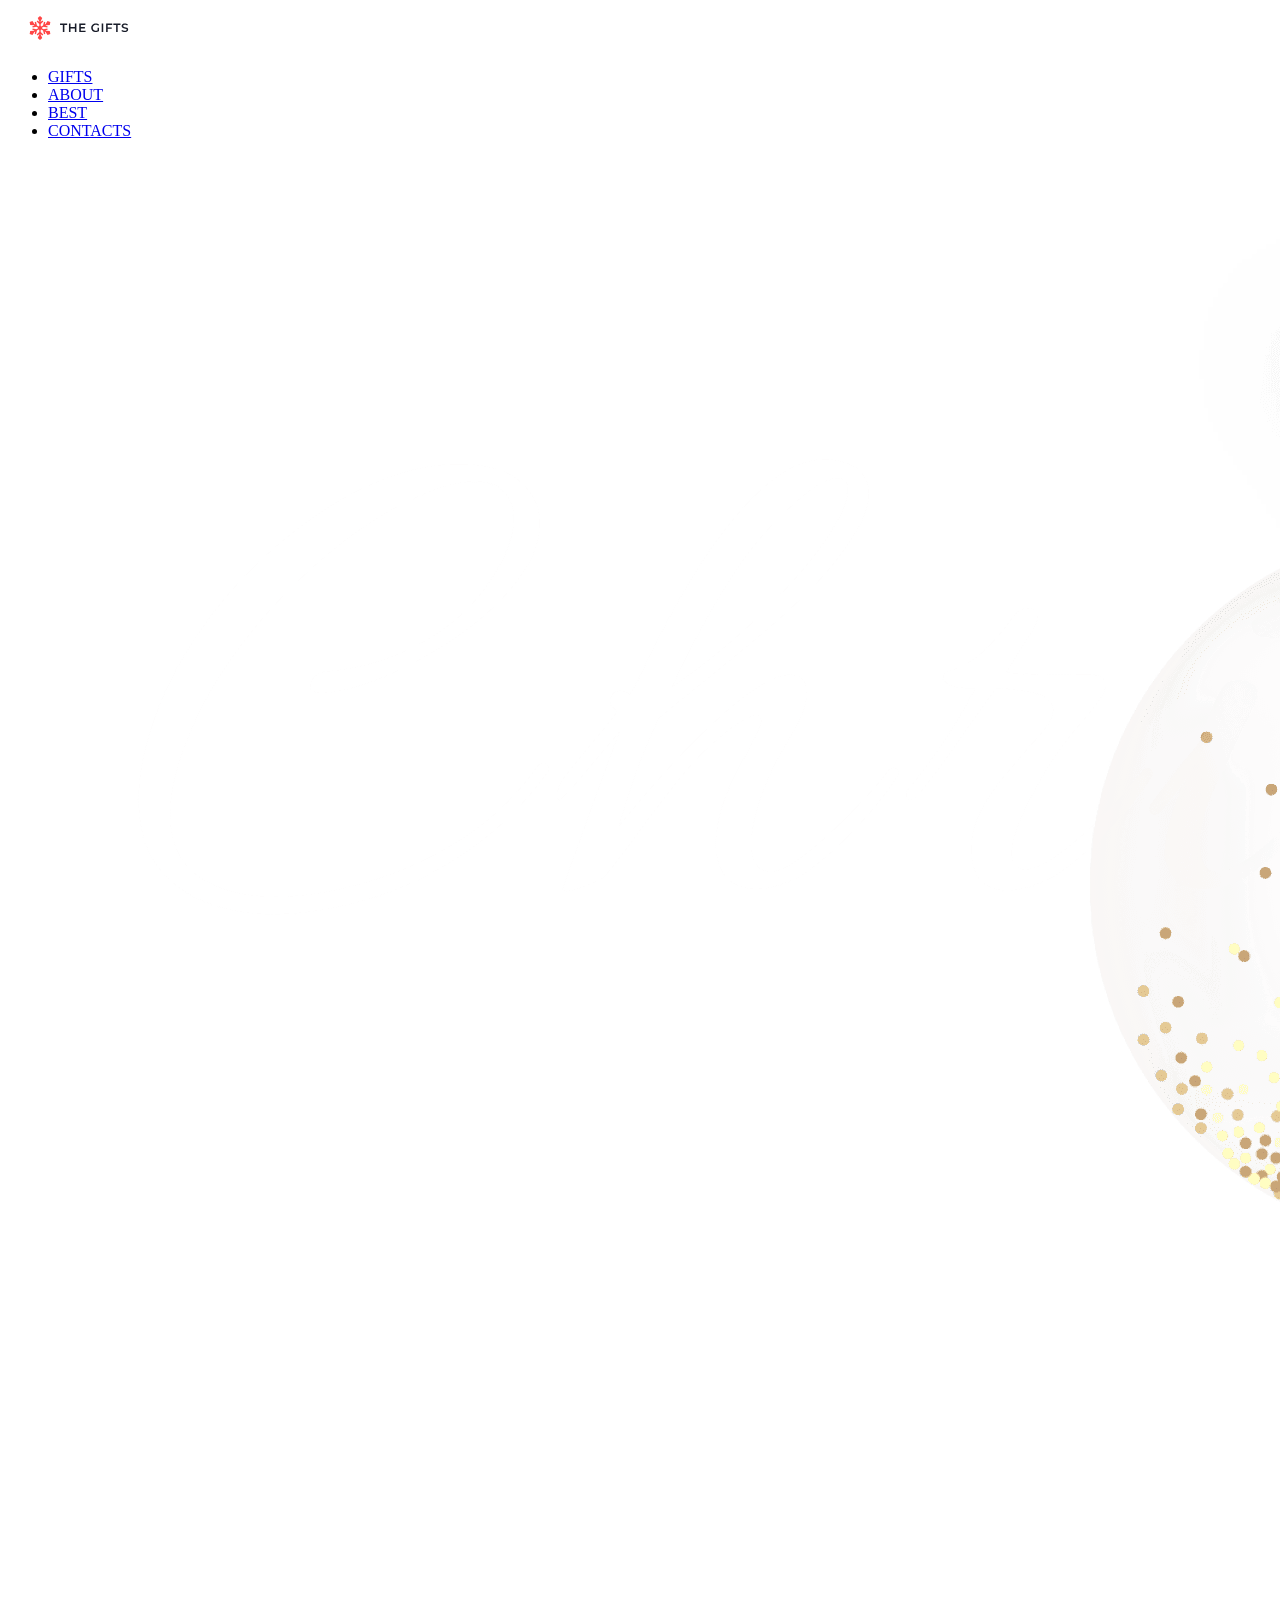
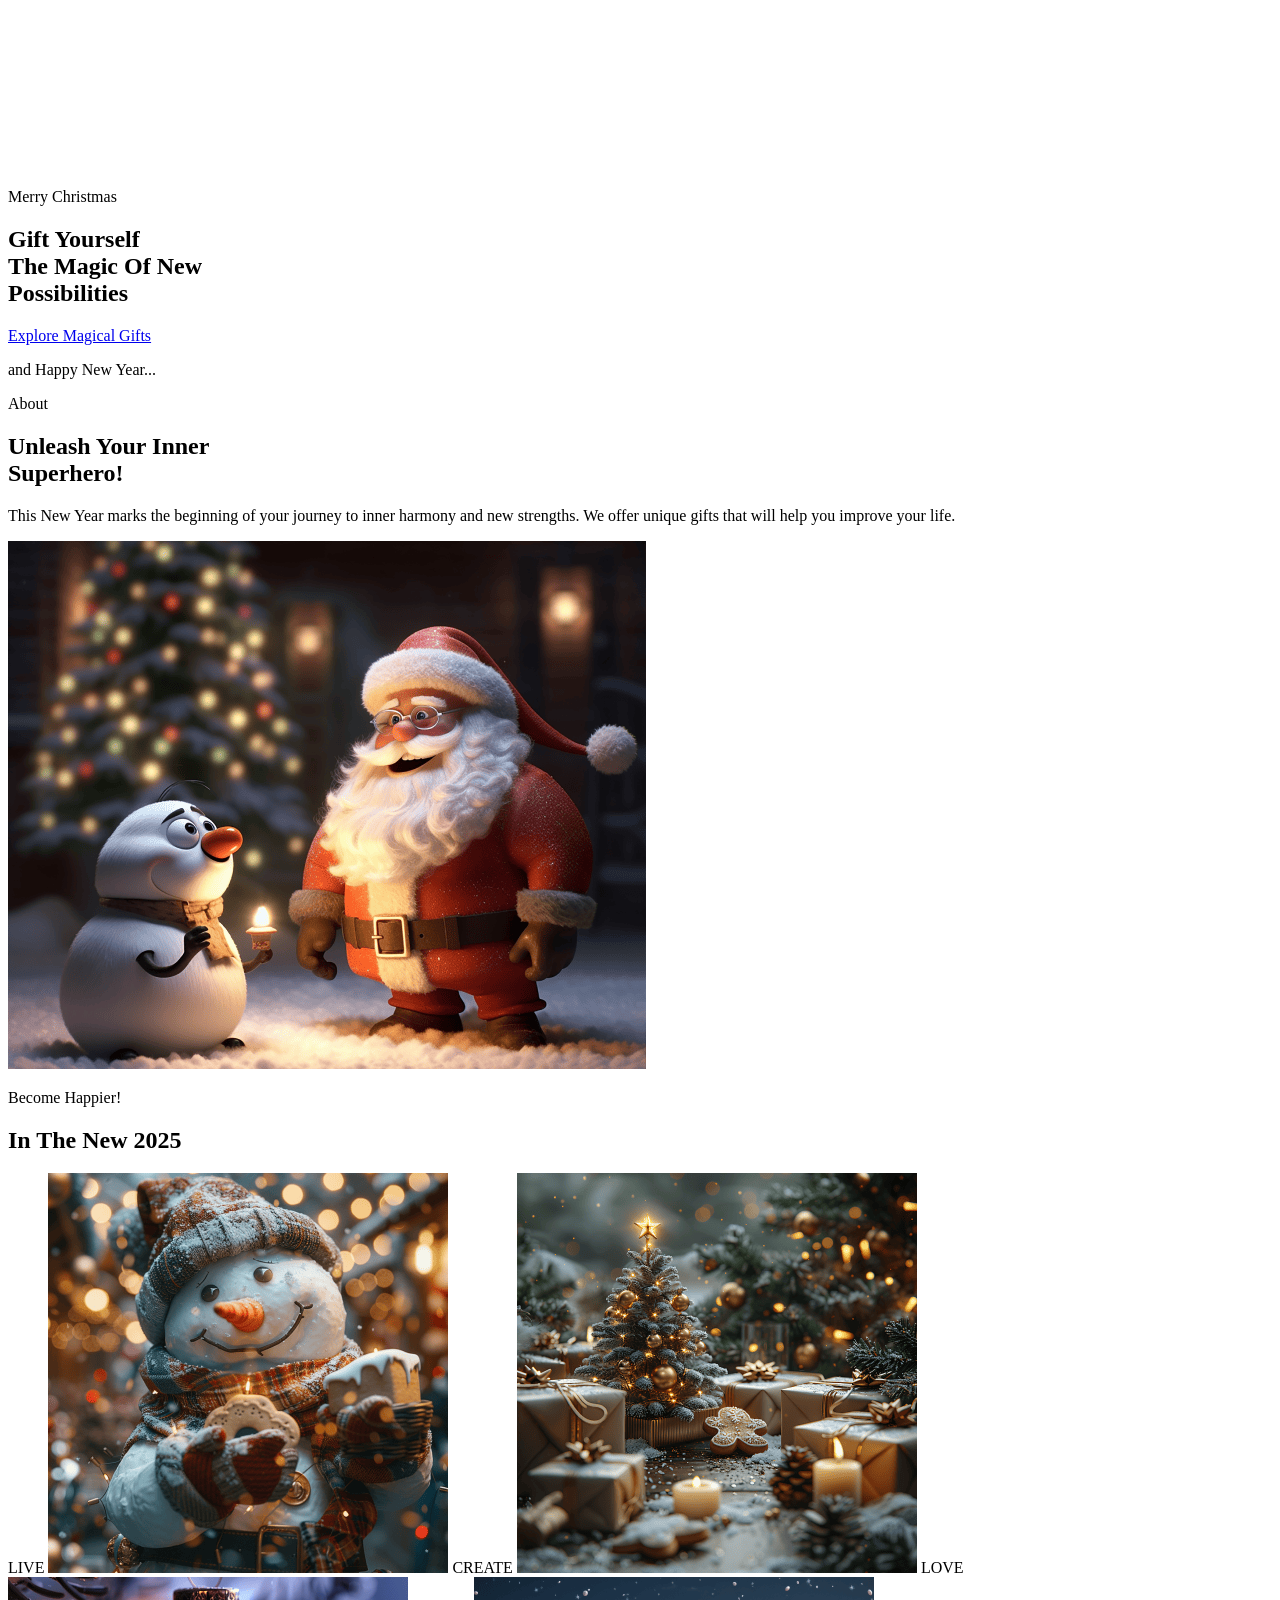
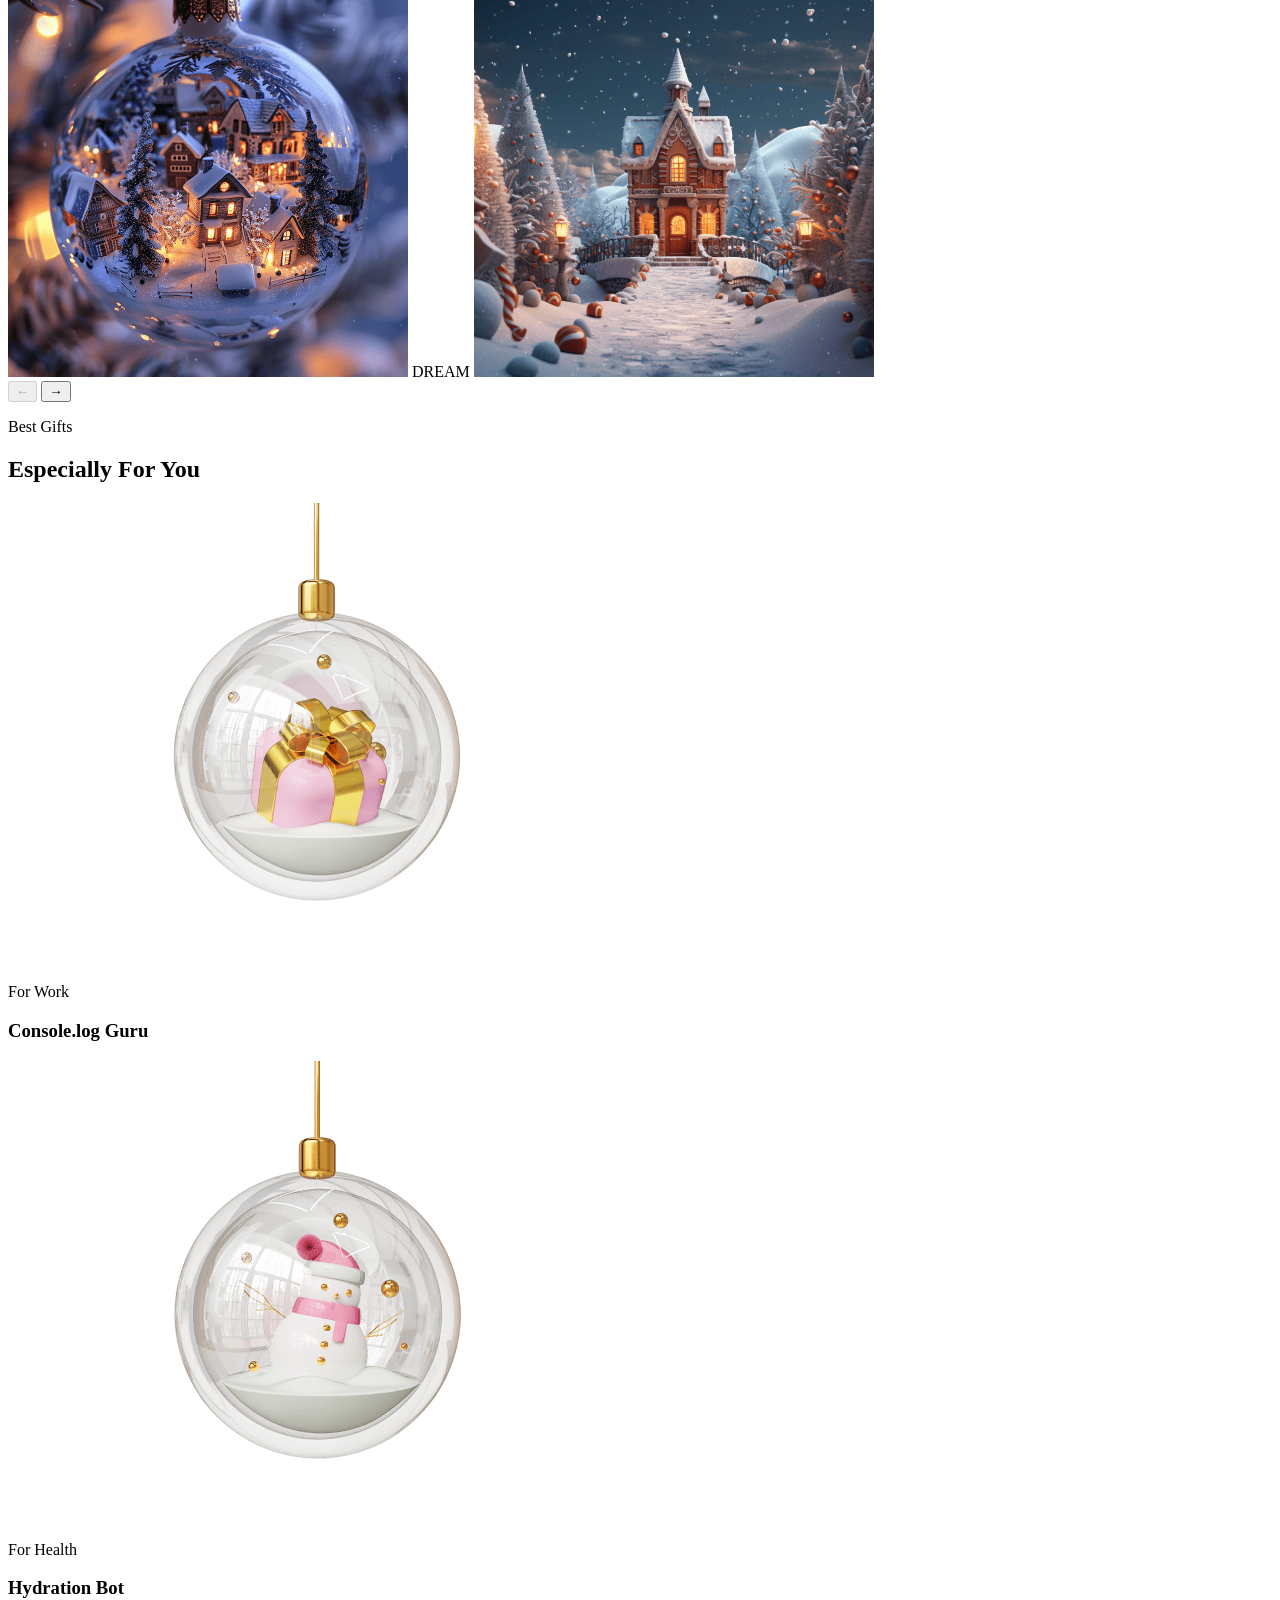
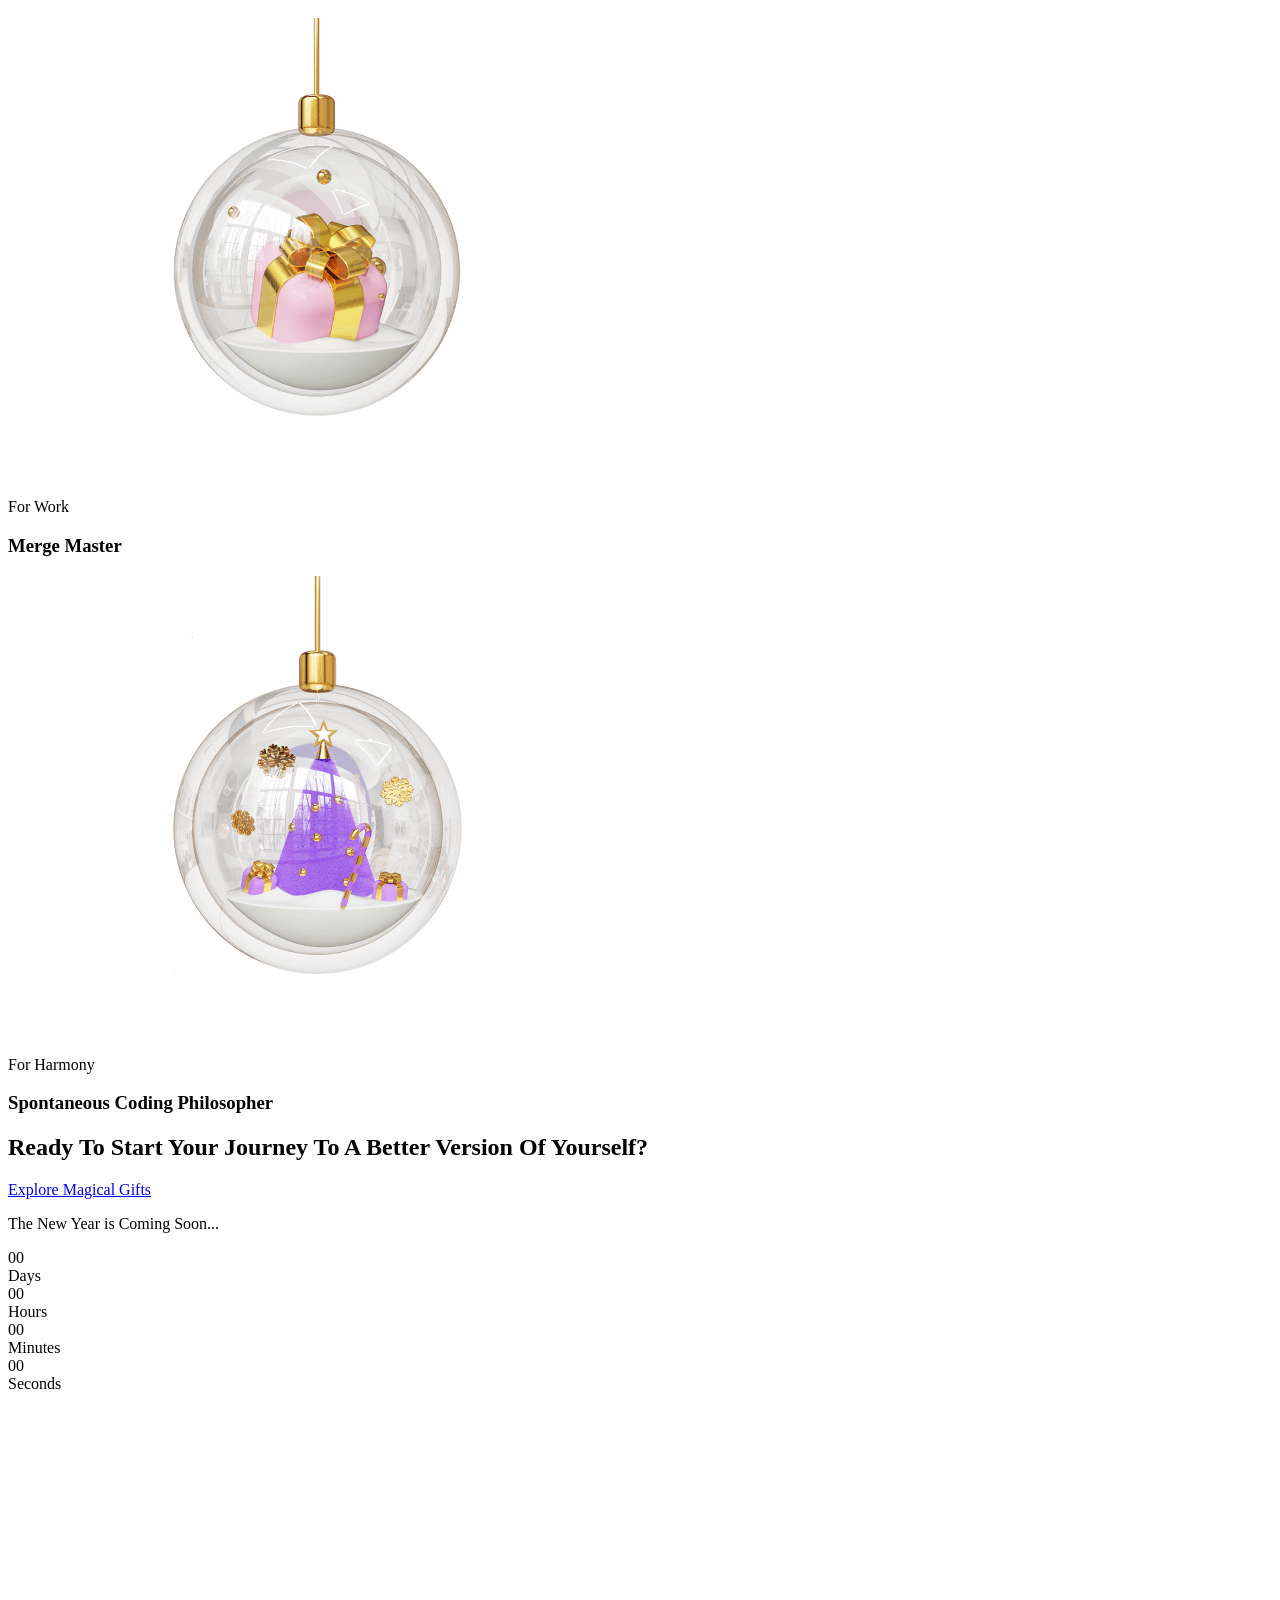
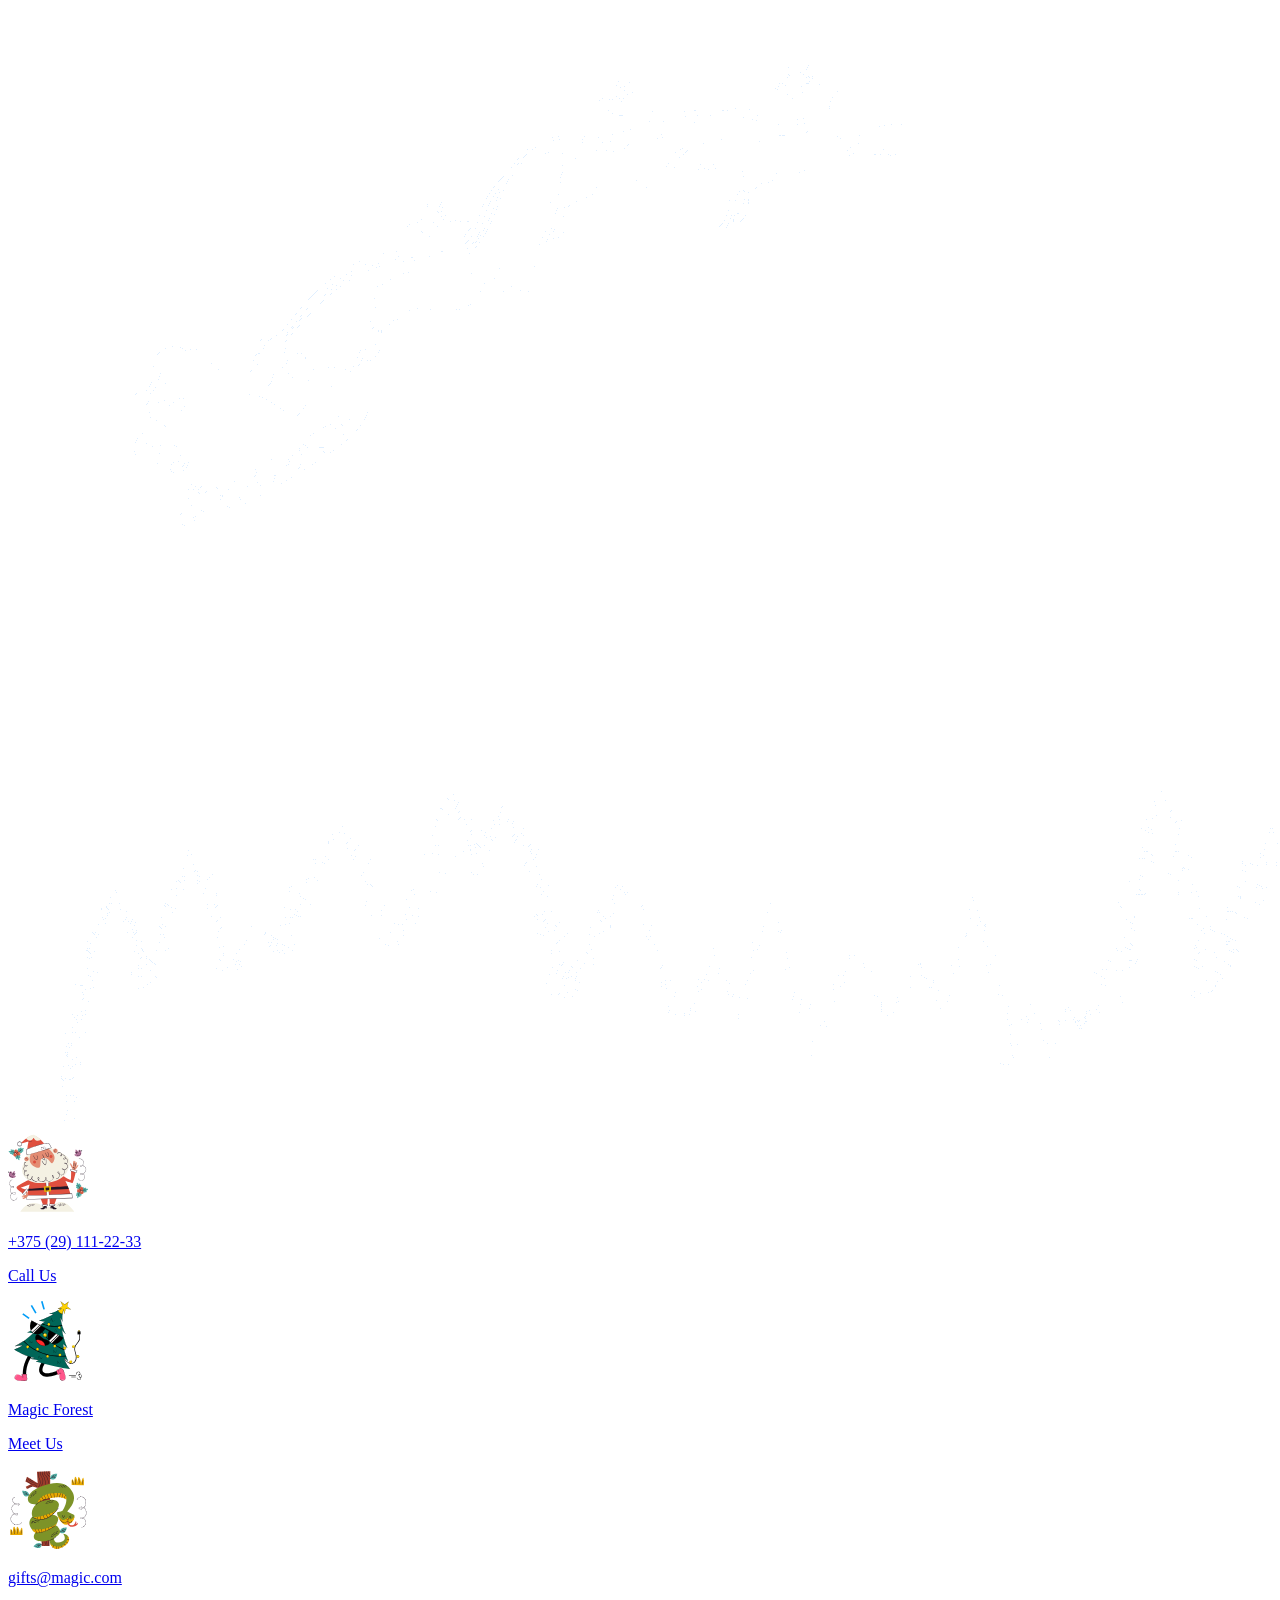
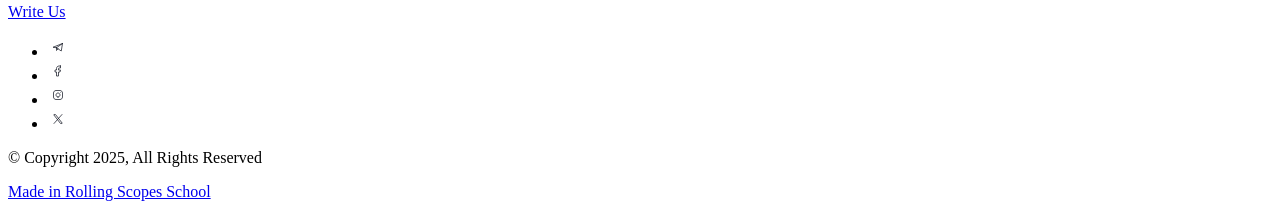
==== christmas-shop/index.html @ 7aafef15 "feat: complete validated HTML structure and assets setup" ====
<!doctype html>
<html lang="en">
  <head>
    <meta charset="UTF-8">
    <meta name="viewport" content="width=device-width, initial-scale=1.0">

    <title>Christmas Shop</title>
    <link rel="icon" href="assets/icons/snowflake.svg" type="image/svg+xml">
    <link rel="preconnect" href="https://fonts.googleapis.com">
    <link rel="preconnect" href="https://fonts.gstatic.com" crossorigin>
    <link href="https://fonts.googleapis.com/css2?family=Allura&family=Montserrat:ital,wght@0,100..900;1,100..900&display=swap" rel="stylesheet">
    <link rel="stylesheet" href="style.css">
  </head>
  <body>
    <div class="page-wrapper">

      <!-- HEADER -->
      <header class="header">
        <div class="header__inner">
          <a href="index.html" class="logo">
            <div class="logo__icon">
              <img src="assets/icons/logo.svg" alt="The Gifts logo">
            </div>
          </a>
          <nav>
            <ul class="nav">
              <li><a href="gifts.html" class="nav__link">GIFTS</a></li>
              <li><a href="#about" class="nav__link">ABOUT</a></li>
              <li><a href="#best" class="nav__link">BEST</a></li>
              <li><a href="#contacts" class="nav__link">CONTACTS</a></li>
            </ul>
          </nav>
        </div>
      </header>

      <!-- MAIN -->
      <main>

        <!-- HERO -->
        <section id="hero" class="hero">
          <img
            class="hero__ball-bg"
            src="assets/images/bg-ball.png"
            alt=""
            aria-hidden="true"
          >
          <img
            class="hero__garland"
            src="assets/images/bg-garland.png"
            alt=""
            aria-hidden="true"
          >

          <div class="hero__content">
            <p class="hero__tag">Merry Christmas</p>
            <h1 class="hero__title">
              Gift Yourself<br>
              The Magic Of New<br>
              Possibilities
            </h1>
            <a href="gifts.html" class="btn">Explore Magical Gifts</a>
            <p class="hero__sub">and Happy New Year...</p>
          </div>
        </section>

        <!-- ABOUT -->
        <section id="about" class="about">
          <div class="about__inner">
            <div class="about__text">
              <p class="about__label">About</p>
              <h2 class="about__title">Unleash Your Inner<br>Superhero!</h2>
              <p class="about__desc">
                This New Year marks the beginning of your journey to inner
                harmony and new strengths. We offer unique gifts that will help
                you improve your life.
              </p>
            </div>
            <div class="about__image">
              <img src="assets/images/santa.png" alt="Santa and snowman">
            </div>
          </div>
        </section>

        <!-- SLIDER -->
        <section id="slider" class="slider">
          <p class="section-label">Become Happier!</p>
          <h2 class="section-title">In The New 2025</h2>

          <div class="slider__viewport">
            <div class="slider__track" id="sliderTrack">
              <span class="slider__word">LIVE</span>
              <img
                class="slider__img"
                src="assets/images/snowman.png"
                alt="Snowman"
              >
              <span class="slider__word">CREATE</span>
              <img
                class="slider__img"
                src="assets/images/christmas-trees.png"
                alt="Christmas trees"
              >
              <span class="slider__word">LOVE</span>
              <img
                class="slider__img"
                src="assets/images/christmas-tree-ball.png"
                alt="Christmas ball"
              >
              <span class="slider__word">DREAM</span>
              <img
                class="slider__img"
                src="assets/images/fairytale-house.png"
                alt="Fairytale house"
              >
            </div>
          </div>

          <div class="slider__nav">
            <button
              class="slider__btn"
              id="sliderPrev"
              aria-label="Previous"
              disabled
            >
              &#8592;
            </button>
            <button class="slider__btn" id="sliderNext" aria-label="Next">
              &#8594;
            </button>
          </div>
        </section>

        <!-- BEST GIFTS -->
        <section id="best" class="best-gifts">
          <p class="best-gifts__label">Best Gifts</p>
          <h2 class="best-gifts__title">Especially For You</h2>

          <div class="gifts-grid">
            <article class="gift-card">
              <img
                class="gift-card__img"
                src="assets/images/gift-for-work.png"
                alt="Console.log Guru"
              >
              <div class="gift-card__body">
                <p class="gift-card__tag gift-card__tag--work">For Work</p>
                <h3 class="gift-card__name">Console.log Guru</h3>
              </div>
            </article>

            <article class="gift-card">
              <img
                class="gift-card__img"
                src="assets/images/gift-for-health.png"
                alt="Hydration Bot"
              >
              <div class="gift-card__body">
                <p class="gift-card__tag gift-card__tag--health">For Health</p>
                <h3 class="gift-card__name">Hydration Bot</h3>
              </div>
            </article>

            <article class="gift-card">
              <img
                class="gift-card__img"
                src="assets/images/gift-for-work.png"
                alt="Merge Master"
              >
              <div class="gift-card__body">
                <p class="gift-card__tag gift-card__tag--work">For Work</p>
                <h3 class="gift-card__name">Merge Master</h3>
              </div>
            </article>

            <article class="gift-card">
              <img
                class="gift-card__img"
                src="assets/images/gift-for-harmony.png"
                alt="Spontaneous Coding Philosopher"
              >
              <div class="gift-card__body">
                <p class="gift-card__tag gift-card__tag--harmony">For Harmony</p>
                <h3 class="gift-card__name">Spontaneous Coding Philosopher</h3>
              </div>
            </article>
          </div>
        </section>

        <!-- CTA -->
        <section id="cta" class="cta">
          <div class="cta__inner">
            <h2 class="cta__title">
              Ready To Start Your Journey To A Better Version Of Yourself?
            </h2>
            <a href="gifts.html" class="btn">Explore Magical Gifts</a>
            <p class="cta__tag">The New Year is Coming Soon...</p>
            <div class="countdown">
              <div class="countdown__block">
                <div class="countdown__num" id="cd-days">00</div>
                <div class="countdown__label">Days</div>
              </div>
              <div class="countdown__block">
                <div class="countdown__num" id="cd-hours">00</div>
                <div class="countdown__label">Hours</div>
              </div>
              <div class="countdown__block">
                <div class="countdown__num" id="cd-mins">00</div>
                <div class="countdown__label">Minutes</div>
              </div>
              <div class="countdown__block">
                <div class="countdown__num" id="cd-secs">00</div>
                <div class="countdown__label">Seconds</div>
              </div>
            </div>
          </div>

          <div class="cta__scene">
            <img
              class="cta__forest-bg"
              src="assets/images/bg-forest.png"
              alt=""
              aria-hidden="true"
            >
          </div>
        </section>

      </main>

      <!-- FOOTER -->
      <footer id="contacts" class="footer">
        <div class="footer__cards">
          <a href="tel:+375291112233" class="footer__card">
            <div class="footer__card-icon">
              <img src="assets/icons/santa-claus.svg" alt="Call us">
            </div>
            <p class="footer__card-main">+375 (29) 111-22-33</p>
            <p class="footer__card-sub">Call Us</p>
          </a>

          <a
            href="https://maps.google.com/?q=Bialowieza+Forest,+Poland"
            target="_blank"
            rel="noopener noreferrer"
            class="footer__card"
          >
            <div class="footer__card-icon">
              <img src="assets/icons/christmas-tree.svg" alt="Magic Forest">
            </div>
            <p class="footer__card-main">Magic Forest</p>
            <p class="footer__card-sub">Meet Us</p>
          </a>

          <a href="mailto:gifts@magic.com" class="footer__card">
            <div class="footer__card-icon">
              <img src="assets/icons/snake.svg" alt="Write us">
            </div>
            <p class="footer__card-main">gifts@magic.com</p>
            <p class="footer__card-sub">Write Us</p>
          </a>
        </div>

        <div class="footer__bottom">
          <ul class="footer__socials">
            <li>
              <a
                href="#"
                class="footer__social-link"
                target="_blank"
                rel="noopener noreferrer"
                aria-label="Telegram"
              >
                <img src="assets/icons/social-telegr.svg" alt="" width="20" height="20">
              </a>
            </li>
            <li>
              <a
                href="#"
                class="footer__social-link"
                target="_blank"
                rel="noopener noreferrer"
                aria-label="Facebook"
              >
                <img src="assets/icons/social-faceb.svg" alt="" width="20" height="20">
              </a>
            </li>
            <li>
              <a
                href="#"
                class="footer__social-link"
                target="_blank"
                rel="noopener noreferrer"
                aria-label="Instagram"
              >
                <img src="assets/icons/social-instag.svg" alt="" width="20" height="20">
              </a>
            </li>
            <li>
              <a
                href="#"
                class="footer__social-link"
                target="_blank"
                rel="noopener noreferrer"
                aria-label="X"
              >
                <img src="assets/icons/social-x.svg" alt="" width="20" height="20">
              </a>
            </li>
          </ul>
          <p class="footer__copy">© Copyright 2025, All Rights Reserved</p>
          <p class="footer__made">
            <a
              href="https://rs.school/"
              target="_blank"
              rel="noopener noreferrer"
            >
              Made in Rolling Scopes School
            </a>
          </p>
        </div>
      </footer>

    </div>
    <!-- /.page-wrapper -->

    <script src="script.js"></script>
  </body>
</html>
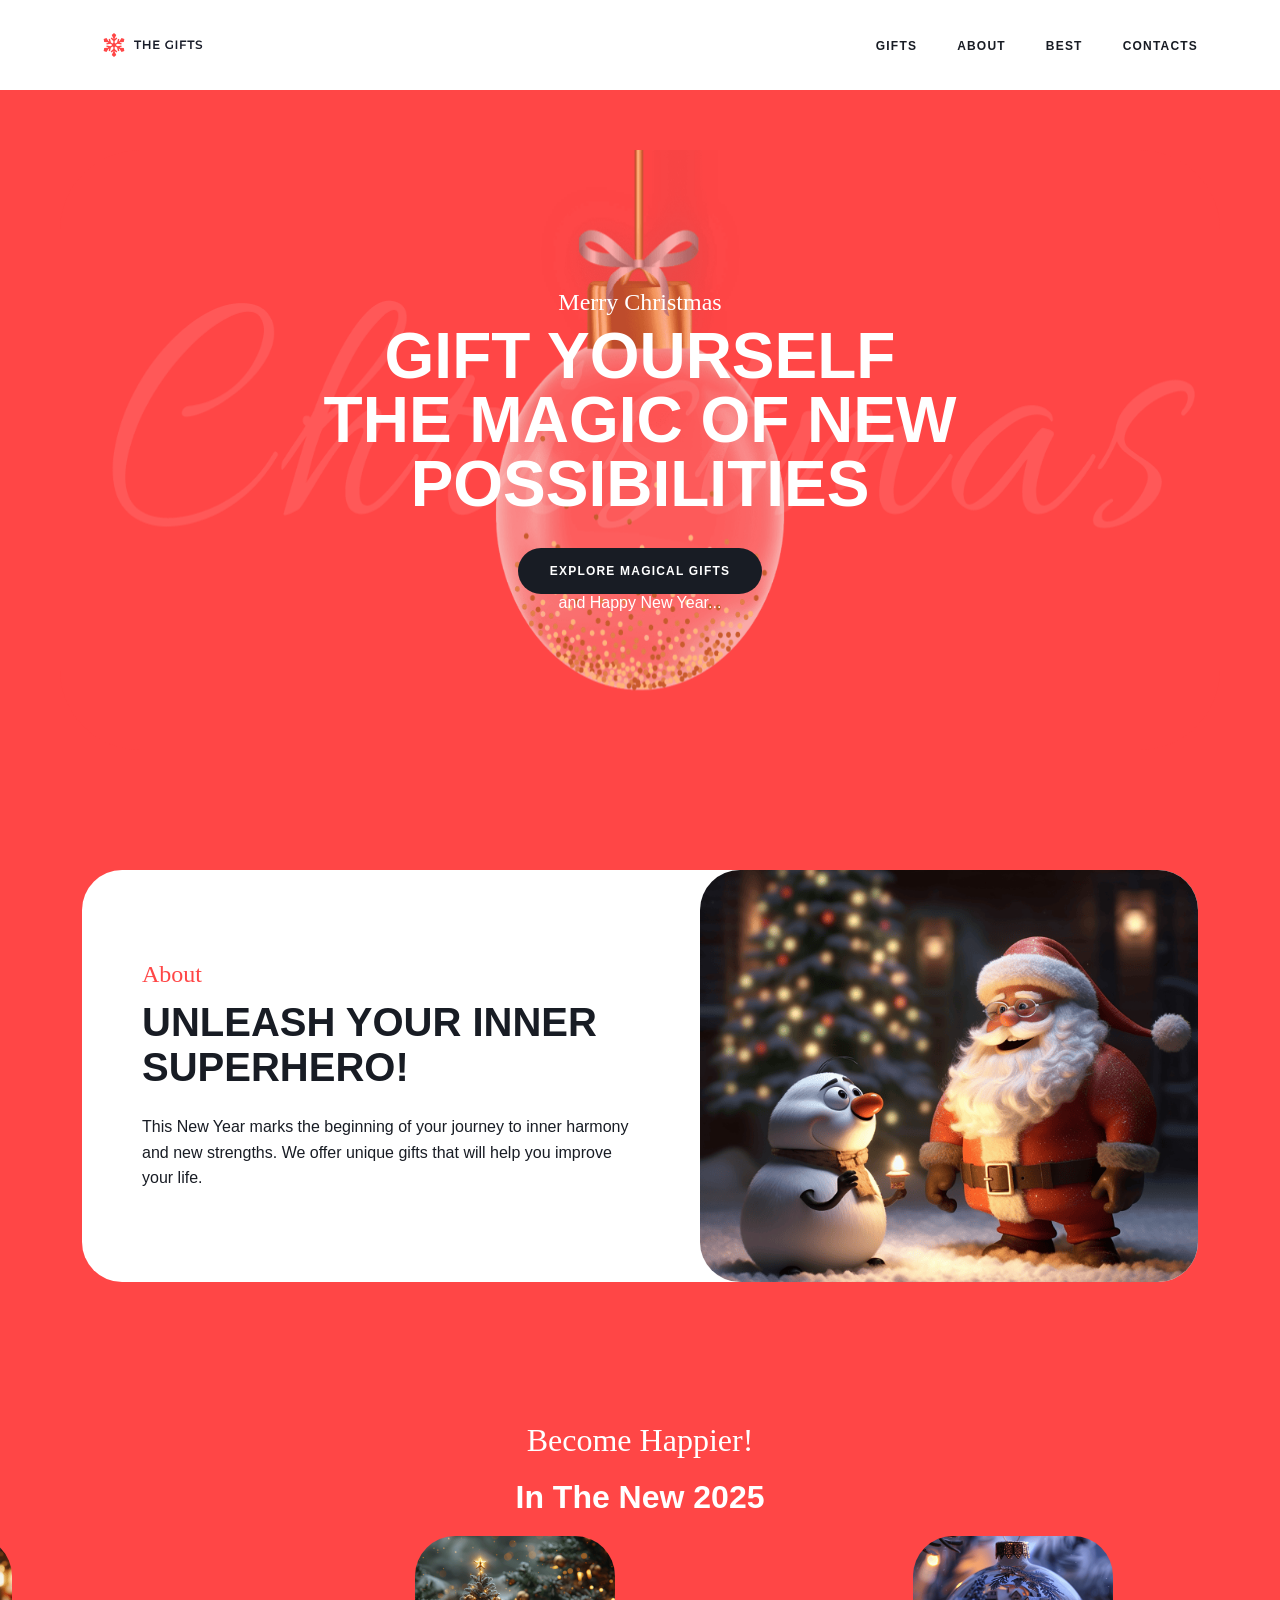
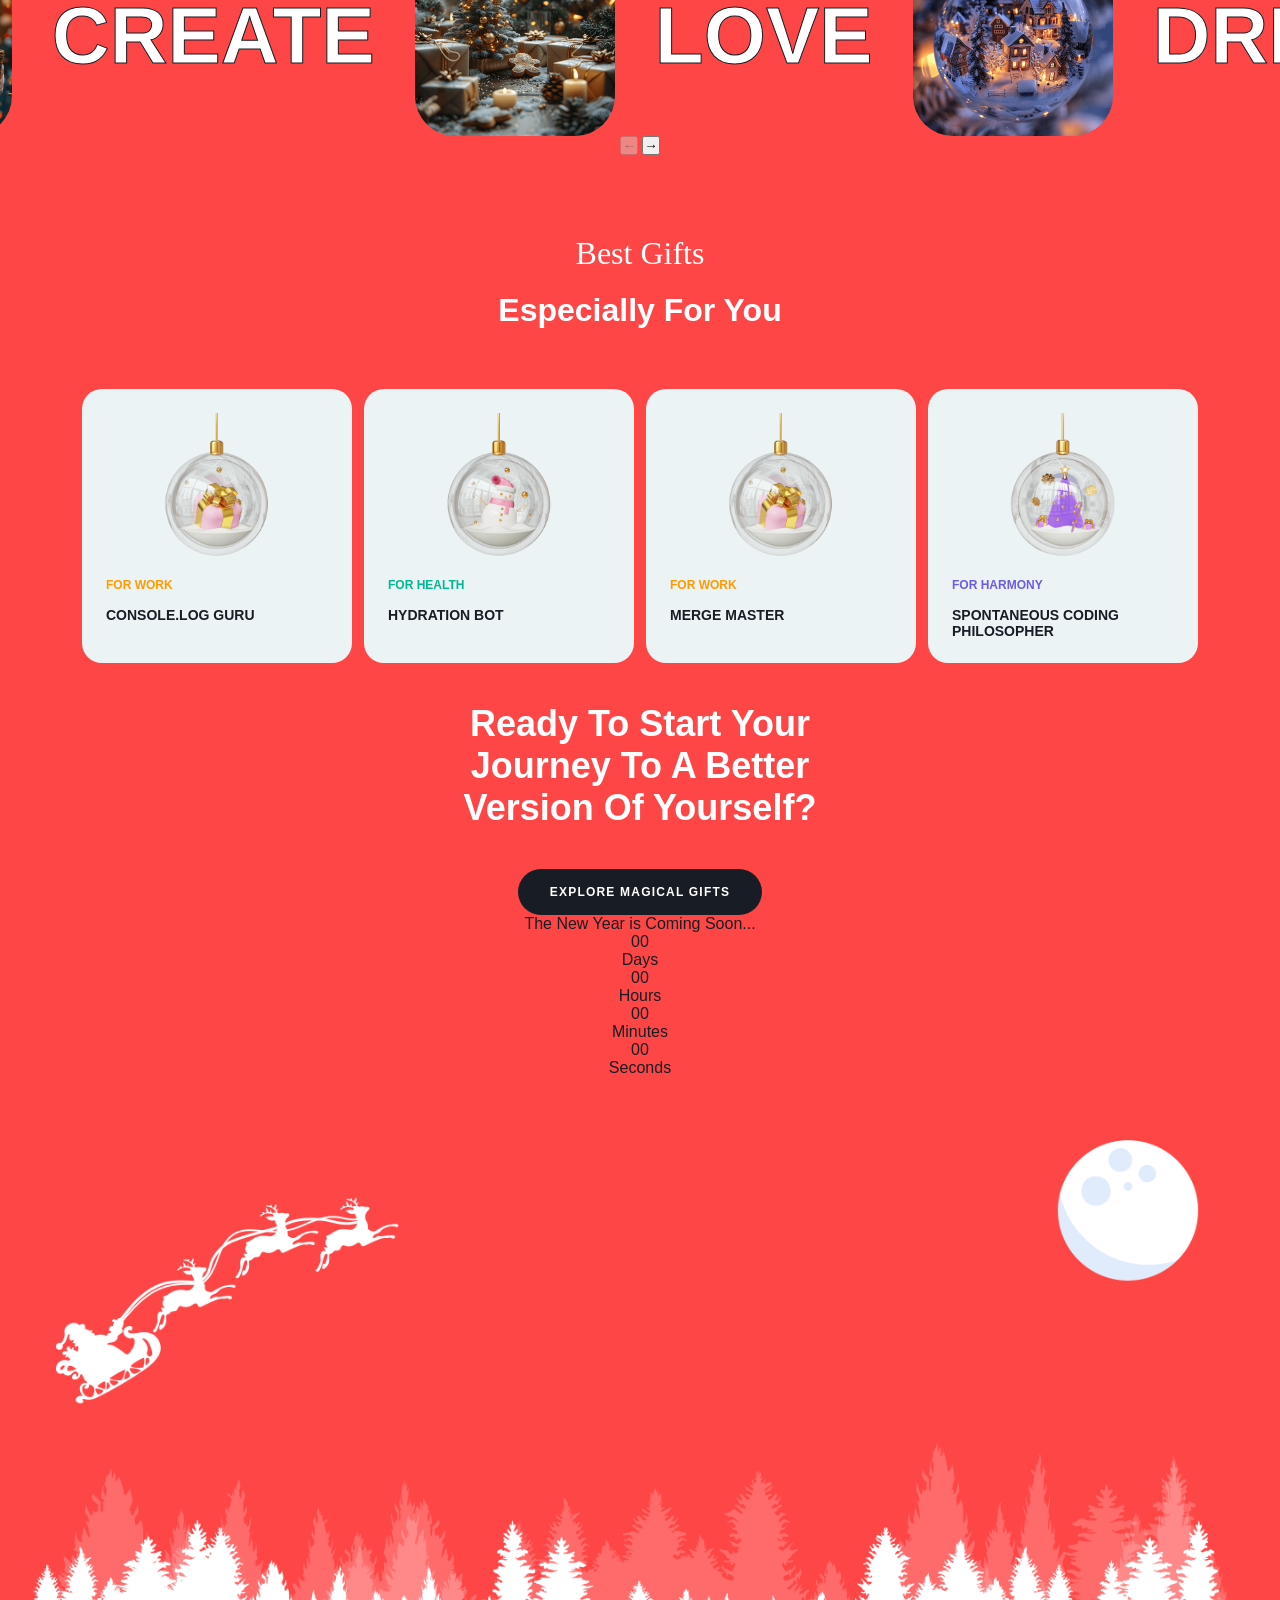
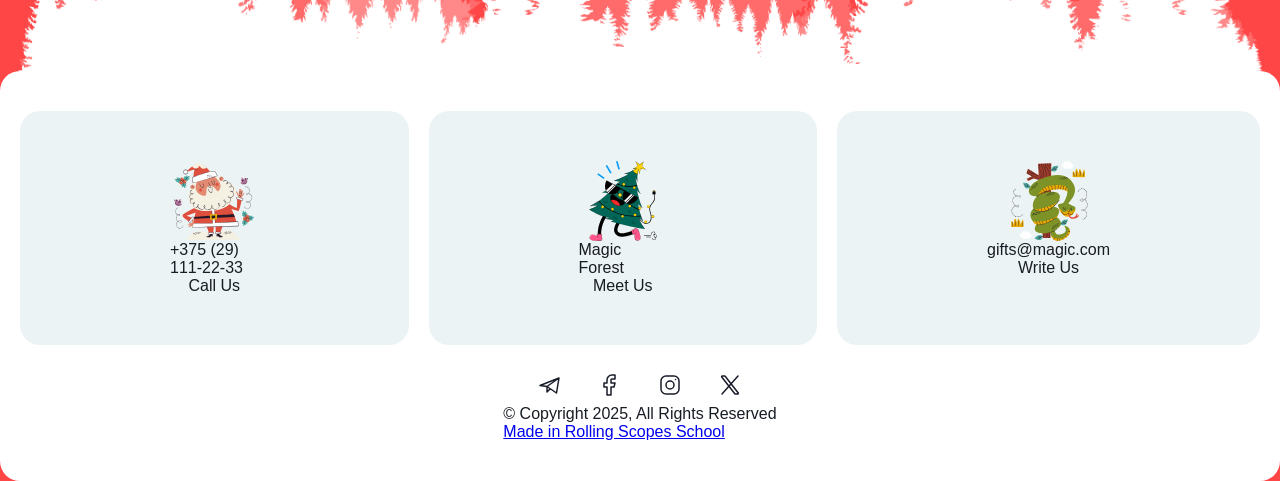
==== commit cc84d5f2: "style: final layout and responsive adjustments" ====
--- a/christmas-shop/index.html
+++ b/christmas-shop/index.html
@@ -11,7 +11,7 @@
     <link href="https://fonts.googleapis.com/css2?family=Allura&family=Montserrat:ital,wght@0,100..900;1,100..900&display=swap" rel="stylesheet">
     <link rel="stylesheet" href="style.css">
   </head>
-  <body>
+  <body class="index-page">
     <div class="page-wrapper">
 
       <!-- HEADER -->
@@ -190,7 +190,9 @@
         <section id="cta" class="cta">
           <div class="cta__inner">
             <h2 class="cta__title">
-              Ready To Start Your Journey To A Better Version Of Yourself?
+              Ready To Start Your <br>
+              Journey To A Better <br>
+              Version Of Yourself?
             </h2>
             <a href="gifts.html" class="btn">Explore Magical Gifts</a>
             <p class="cta__tag">The New Year is Coming Soon...</p>
@@ -322,6 +324,4 @@
     </div>
     <!-- /.page-wrapper -->
 
-    <script src="script.js"></script>
-  </body>
 </html>
--- a/christmas-shop/style.css
+++ b/christmas-shop/style.css
@@ -0,0 +1,403 @@
+:root {
+    --color-red: #FF4646; 
+    --color-dark: #181C24; 
+    --color-white: #FFFFFF;
+    --color-bg-light: #ECF3F4;
+    --font-display: 'Allura', cursive;
+    --font-body: 'Montserrat', sans-serif;
+    --content-width: 1440px;
+}
+
+* {
+    margin: 0;
+    padding: 0;
+    box-sizing: border-box;
+}
+
+body {
+    font-family: var(--font-body);
+    background-color: var(--color-white);
+    color: var(--color-dark);
+    display: flex;
+    justify-content: center;
+    min-height: 100vh;
+}
+
+.page-wrapper {
+    width: var(--content-width);
+    max-width: 100%;
+    background-color: var(--color-red);
+    overflow: hidden;
+    display: flex;
+    flex-direction: column;
+}
+
+img {
+    max-width: 100%;
+    display: block;
+}
+
+.header {
+    height: 90px;
+    padding: 0 82px;
+    display: flex;
+    align-items: center;
+    background-color: var(--color-white);
+}
+
+.header__inner {
+    width: 100%;
+    display: flex;
+    justify-content: space-between;
+    align-items: center;
+}
+
+.nav {
+    display: flex;
+    list-style: none;
+    gap: 40px;
+    margin-left: auto;
+}
+
+.nav__link {
+    text-decoration: none;
+    color: var(--color-dark);
+    font-weight: 600;
+    font-size: 12px;
+    letter-spacing: 0.1em;
+    text-transform: uppercase;
+    transition: 0.3s;
+}
+
+.nav__link:hover {
+    color: var(--color-dark);
+}
+
+.nav__link--active {
+    cursor: default;
+}
+
+body.index-page .hero img.hero__garland {
+    display: none;
+}
+
+.hero {
+    position: relative;
+    height: 600px;
+    border-radius: 80px;
+    margin: 60px;
+    display: flex;
+    align-items: center;
+    justify-content: center;
+    overflow: hidden;
+    background-color: var(--color-red);
+}
+
+.hero__ball-bg, .hero__garland {
+    position: absolute;
+    z-index: 1;
+}
+
+.hero__ball-bg {
+    top: 50%;
+    left: 50%;
+    transform: translate(-50%, -50%);
+    height: 100%;
+}
+
+.hero__garland {
+    top: 0;
+    left: 0;
+    width: 100%;
+}
+
+.hero__content {
+    position: relative;
+    z-index: 2;
+    text-align: center;
+    color: var(--color-white);
+}
+
+.hero__tag {
+    font-family: var(--font-display);
+    font-size: 24px;
+    margin-bottom: 8px;
+}
+
+.hero__title {
+    font-size: 64px;
+    font-weight: 600;
+    line-height: 1.0;
+    text-transform: uppercase;
+    margin-bottom: 32px;
+}
+
+.about {
+    padding: 60px 82px;
+}
+
+.about__inner {
+    display: flex;
+    align-items: center;
+    gap: 60px;
+    background-color: var(--color-white);
+    border-radius: 40px;
+    
+}
+
+.about__text {
+    flex: 1;
+    padding-left: 60px;
+    color: var(--color-dark);
+}
+
+.about__label {
+    font-family: var(--font-display);
+    color: var(--color-red);
+    font-size: 24px;
+    margin-bottom: 12px;
+}
+
+.about__title {
+    font-size: 40px;
+    font-weight: 600;
+    text-transform: uppercase;
+    margin-bottom: 24px;
+}
+
+.about__desc {
+    font-size: 16px;
+    line-height: 1.6;
+    color: var(--color-dark);
+}
+
+.about__image {
+    flex: 1;
+}
+
+.about__image img {
+    border-radius: 40px;
+    width: 100%;
+}
+
+.slider {
+    padding: 60px 82px;
+    text-align: center;
+}
+
+.slider__track {
+    display: flex;
+    align-items: center;
+    justify-content: center;
+    gap: 40px;
+}
+
+.slider__word {
+    font-size: 80px;
+    font-weight: 800;
+    color: var(--color-white);
+    -webkit-text-stroke: 1px var(--color-dark);
+    text-transform: uppercase;
+}
+
+.slider__img {
+    width: 200px;
+    height: 200px;
+    border-radius: 40px;
+    object-fit: cover;
+}
+
+.section-label {
+    color: var(--color-white);
+    text-align: center;
+    font-size: 32px; 
+    margin: 20px 0;
+    font-family: var(--font-display);
+}
+
+.section-title {
+    color: var(--color-white);
+    text-align: center;
+    font-size: 32px; 
+    margin: 20px 0;
+    
+}
+
+.best-gifts__label {
+    color: var(--color-white);
+    text-align: center;
+    font-size: 32px; 
+    margin: 20px 0;
+    font-family: var(--font-display);
+}
+
+.best-gifts__title {
+    color: var(--color-white);
+    text-align: center;
+    font-size: 32px; 
+    margin: 20px 0;
+}
+
+.gifts-grid {
+    display: grid;
+    grid-template-columns: repeat(4, 1fr);
+    gap: 12px;
+    padding: 40px 82px;
+}
+
+.gift-card {
+    background-color: var(--color-bg-light);
+    border-radius: 20px;
+    padding: 24px;
+    transition: transform 0.3s, box-shadow 0.3s;
+    cursor: pointer;
+}
+
+.gift-card:hover {
+    transform: translateY(-10px);
+    box-shadow: 0 15px 30px rgba(0,0,0,0.1);
+}
+
+.gift-card__name {
+    margin-top: 15px;
+    font-weight: 700;
+    text-transform: uppercase;
+    font-size: 14px;
+}
+
+.gift-card__tag {
+    font-size: 12px;
+    font-weight: 600;
+    text-transform: uppercase;
+    margin-bottom: 8px;
+}
+
+.gift-card__tag--work { color: #FF9B00; }
+.gift-card__tag--health { color: #00B894; }
+.gift-card__tag--harmony { color: #6C5CE7; }
+
+.btn {
+    display: inline-block;
+    padding: 16px 32px;
+    background-color: var(--color-dark);
+    color: var(--color-white);
+    border-radius: 100px;
+    text-decoration: none;
+    font-weight: 700;
+    font-size: 12px;
+    text-transform: uppercase;
+    letter-spacing: 0.1em;
+    transition: 0.3s;
+}
+
+.btn:hover {
+    background-color: var(--color-white);
+    color: var(--color-dark);
+    transform: scale(1.05);
+}
+
+.gifts-section__header {
+    text-align: center; 
+    color: var(--color-white);
+}
+
+.gifts-section__title {
+    color: var(--color-white);
+    font-size: 48px;
+    line-height: 1.2;
+    margin-bottom: 24px;
+}
+
+.gifts-tabs {
+    display: flex;
+    justify-content: center;
+    gap: 12px;
+    margin-top: 20px;
+}
+
+.gifts-tabs__btn {
+    background-color: var(--color-white);
+    color: var(--color-red);
+    border: none;
+    padding: 8px 16px;
+    border-radius: 20px;
+    cursor: pointer;
+    font-weight: 600;
+    text-transform: uppercase;
+    transition: 0.3s;
+}
+
+.gifts-tabs__btn--active {
+    background-color: var(--color-red);
+    color: var(--color-white);
+}
+
+.gifts-tabs__btn:hover {
+    opacity: 0.8;
+}
+
+.cta {
+    text-align: center;
+    }
+
+.cta__title {
+    color: var(--color-white);
+    font-size: 36px;
+    font-weight: 700;
+    margin-bottom: 40px;
+}
+
+.cta .btn {
+    display: inline-block;
+}
+
+.footer {
+    background-color: var(--color-white);
+    padding: 40px 20px;
+    display: flex;
+    flex-direction: column;
+    align-items: center;
+    gap: 20px;
+    border-radius: 20px;
+}
+
+.footer__cards {
+    display: flex;
+    gap: 20px;
+    flex-wrap: wrap;
+    justify-content: center;
+}
+
+.footer__card {
+    text-decoration: none;
+    color: var(--color-dark);
+    background-color: var(--color-bg-light);
+    padding: 50px 150px;
+    border-radius: 20px;
+    flex: 1 1 150px;
+    display: flex;
+    flex-direction: column;
+    align-items: center;
+    transition: transform 0.3s;
+}
+
+.footer__card:hover {
+    transform: translateY(-5px);
+}
+
+.footer__socials {
+    display: flex;
+    gap: 20px;
+    list-style: none;
+    justify-content: center;
+}
+
+.footer__social-link img {
+    display: block;
+    width: 40px;
+    height: 40px;
+}
+
+.footer__copy {
+    color: var(--color-dark);
+}
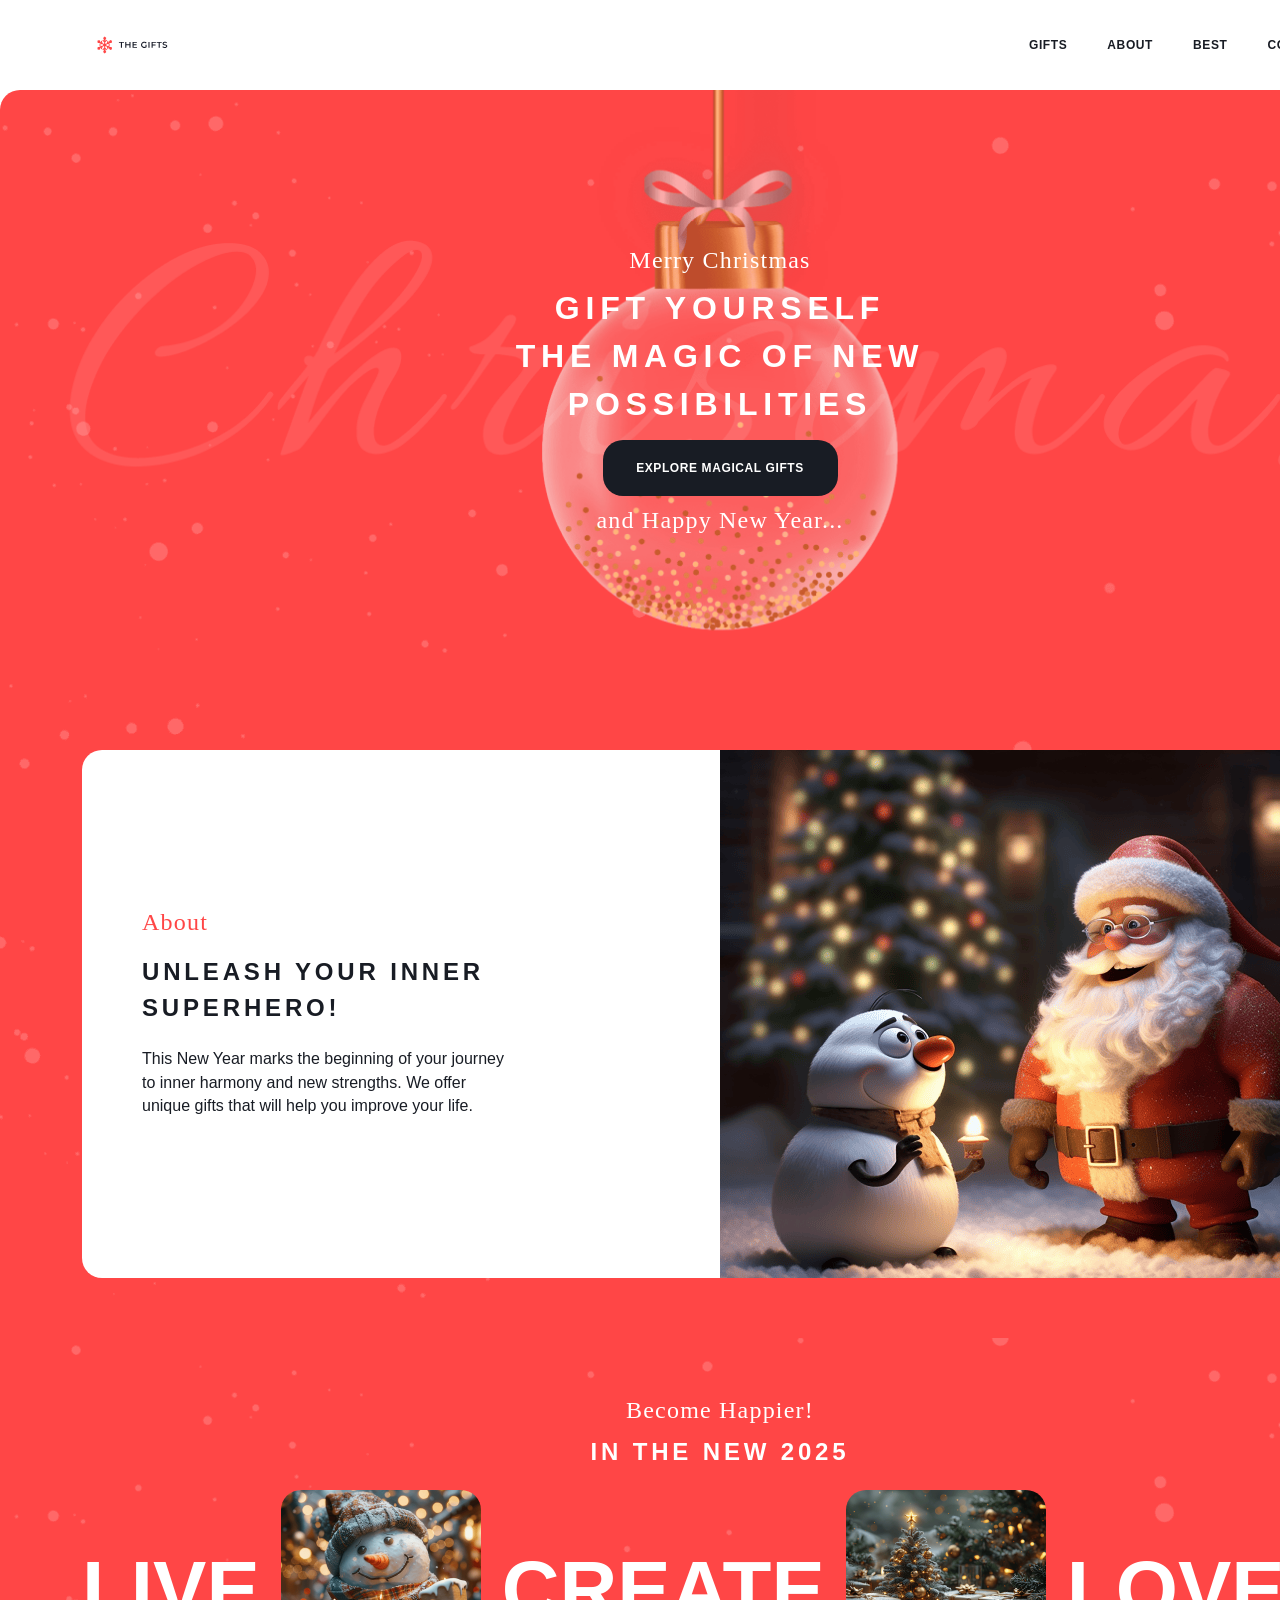
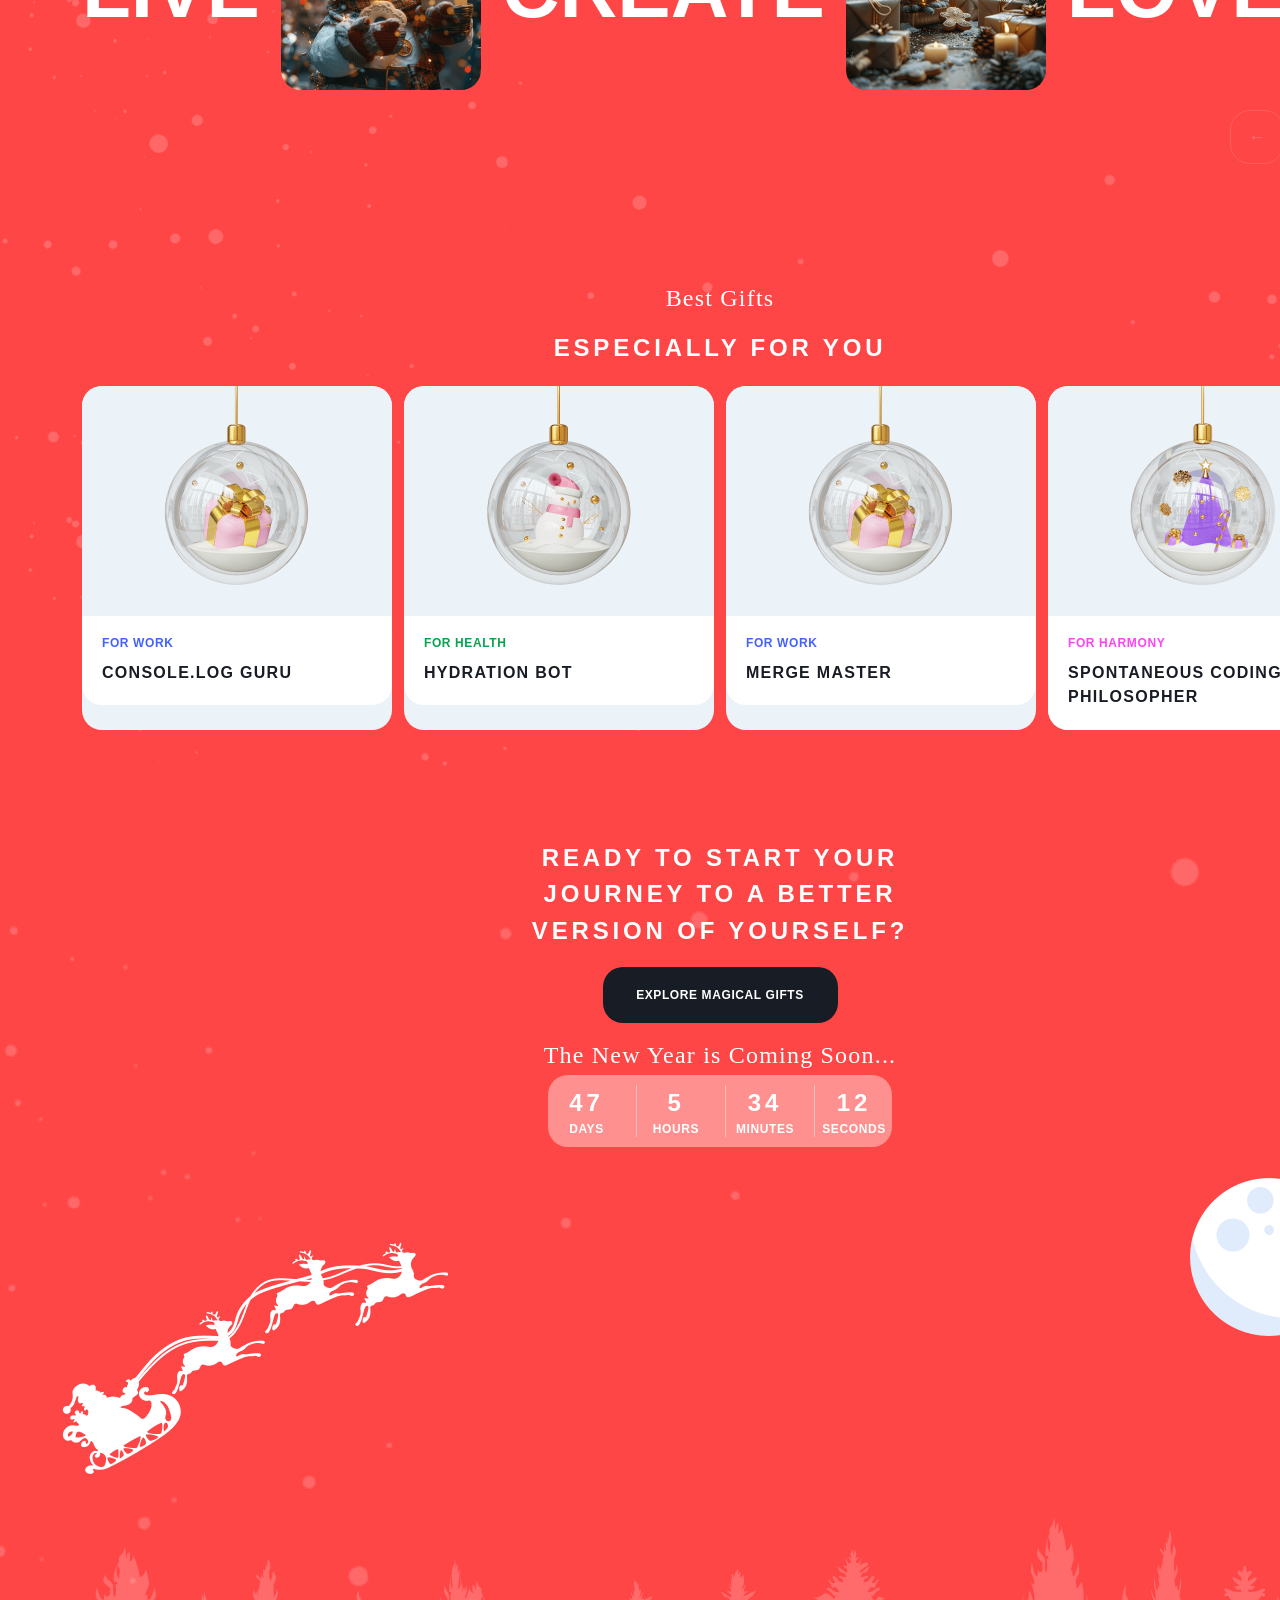
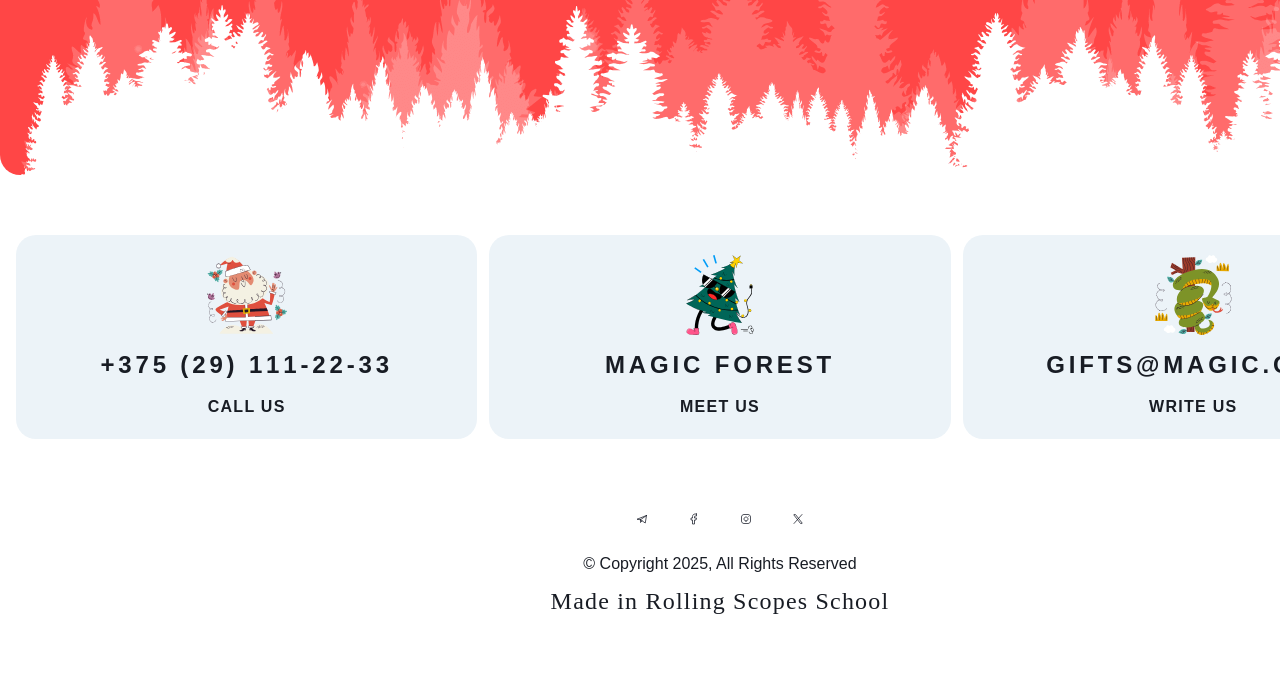
==== commit 26b79561: "fix part 1 cross-check review, add part 2 responsive design" ====
--- a/christmas-shop/index.html
+++ b/christmas-shop/index.html
@@ -30,6 +30,11 @@
               <li><a href="#contacts" class="nav__link">CONTACTS</a></li>
             </ul>
           </nav>
+          <button class="burger-btn" id="burgerBtn" aria-label="Menu">
+            <span class="burger-btn__line"></span>
+            <span class="burger-btn__line"></span>
+            <span class="burger-btn__line"></span>
+          </button>
         </div>
       </header>
 
@@ -41,12 +46,6 @@
           <img
             class="hero__ball-bg"
             src="assets/images/bg-ball.png"
-            alt=""
-            aria-hidden="true"
-          >
-          <img
-            class="hero__garland"
-            src="assets/images/bg-garland.png"
             alt=""
             aria-hidden="true"
           >
@@ -198,19 +197,19 @@
             <p class="cta__tag">The New Year is Coming Soon...</p>
             <div class="countdown">
               <div class="countdown__block">
-                <div class="countdown__num" id="cd-days">00</div>
+                <div class="countdown__num" id="cd-days">47</div>
                 <div class="countdown__label">Days</div>
               </div>
               <div class="countdown__block">
-                <div class="countdown__num" id="cd-hours">00</div>
+                <div class="countdown__num" id="cd-hours">5</div>
                 <div class="countdown__label">Hours</div>
               </div>
               <div class="countdown__block">
-                <div class="countdown__num" id="cd-mins">00</div>
+                <div class="countdown__num" id="cd-mins">34</div>
                 <div class="countdown__label">Minutes</div>
               </div>
               <div class="countdown__block">
-                <div class="countdown__num" id="cd-secs">00</div>
+                <div class="countdown__num" id="cd-secs">12</div>
                 <div class="countdown__label">Seconds</div>
               </div>
             </div>
@@ -240,7 +239,7 @@
           </a>
 
           <a
-            href="https://maps.google.com/?q=Bialowieza+Forest,+Poland"
+            href="https://www.google.com/maps/place/Prague/@50.0580683,13.841845,10z/data=!3m1!4b1!4m6!3m5!1s0x470b939c0970798b:0x400af0f66164090!8m2!3d50.0755381!4d14.4378005!16zL20vMDV5d2c?entry=ttu&g_ep=EgoyMDI2MDQwNS4wIKXMDSoASAFQAw%3D%3D"
             target="_blank"
             rel="noopener noreferrer"
             class="footer__card"
@@ -324,4 +323,5 @@
     </div>
     <!-- /.page-wrapper -->
 
-</html>+  </body>
+</html>
--- a/christmas-shop/style.css
+++ b/christmas-shop/style.css
@@ -1,35 +1,20 @@
-:root {
-    --color-red: #FF4646; 
-    --color-dark: #181C24; 
-    --color-white: #FFFFFF;
-    --color-bg-light: #ECF3F4;
-    --font-display: 'Allura', cursive;
-    --font-body: 'Montserrat', sans-serif;
-    --content-width: 1440px;
-}
-
+/* -- RESET -- */
 * {
     margin: 0;
     padding: 0;
     box-sizing: border-box;
 }
 
+/* -- BASE --*/
+html {
+    scroll-behavior: smooth;
+}
+
 body {
-    font-family: var(--font-body);
-    background-color: var(--color-white);
-    color: var(--color-dark);
-    display: flex;
-    justify-content: center;
+    font-family: 'Montserrat', sans-serif;
+    background-color: #ffffff;
+    color: #181C24;
     min-height: 100vh;
-}
-
-.page-wrapper {
-    width: var(--content-width);
-    max-width: 100%;
-    background-color: var(--color-red);
-    overflow: hidden;
-    display: flex;
-    flex-direction: column;
 }
 
 img {
@@ -37,367 +22,1189 @@
     display: block;
 }
 
+a {
+    text-decoration: none;
+    color: inherit;
+}
+
+ul {
+    list-style: none;
+}
+
+/* -- PAGE WRAPPER -- */
+.page-wrapper {
+    width: 1440px;
+    margin: 0 auto;
+    background-color: #ffffff;
+    overflow-x: hidden;
+}
+
+/* -- HEADER -- */
 .header {
+    position: sticky;
+    top: 0;
+    z-index: 100;
+    background-color: #ffffff;
     height: 90px;
+}
+
+.header__inner {
+    height: 100%;
+    display: flex;
+    justify-content: space-between;
+    align-items: center;
     padding: 0 82px;
-    display: flex;
-    align-items: center;
-    background-color: var(--color-white);
-}
-
-.header__inner {
+}
+
+.logo {
+    display: flex;
+    align-items: center;
+    cursor: pointer;
+}
+
+.logo__icon {
+    width: 100px;
+    height: 100px;
+}
+
+.logo__icon img {
     width: 100%;
-    display: flex;
-    justify-content: space-between;
-    align-items: center;
+    height: 100%;
+    object-fit: contain;
 }
 
 .nav {
     display: flex;
+    align-items: center;
     list-style: none;
-    gap: 40px;
-    margin-left: auto;
 }
 
 .nav__link {
-    text-decoration: none;
-    color: var(--color-dark);
+    display: block;
+    padding: 12px 20px;
+    font-family: 'Montserrat', sans-serif;
     font-weight: 600;
     font-size: 12px;
-    letter-spacing: 0.1em;
-    text-transform: uppercase;
-    transition: 0.3s;
-}
-
-.nav__link:hover {
-    color: var(--color-dark);
+    letter-spacing: 0.05em;
+    text-transform: uppercase;
+    color: #181C24;
+    border-radius: 12px;
+    transition: color 0.3s, background-color 0.3s;
+}
+
+.nav__link:hover:not(.nav__link--active) {
+    color: #ff4646;
+    background-color: rgba(255, 70, 70, 0.1);
 }
 
 .nav__link--active {
+    color: #aaaaaa;
     cursor: default;
-}
-
-body.index-page .hero img.hero__garland {
-    display: none;
-}
-
+    pointer-events: none;
+}
+
+/* -- BUTTON -- */
+.btn {
+    display: inline-flex;
+    align-items: center;
+    justify-content: center;
+    width: 235px;
+    height: 56px;
+    background-color: #181C24;
+    color: #ffffff;
+    border-radius: 20px;
+    font-family: 'Montserrat', sans-serif;
+    font-weight: 600;
+    font-size: 12px;
+    letter-spacing: 0.05em;
+    text-transform: uppercase;
+    border: none;
+    cursor: pointer;
+    transition: background-color 0.3s, color 0.3s;
+}
+
+.btn:hover {
+    background-color: #ffffff;
+    color: #181C24;
+}
+
+/* -- HERO -- */
 .hero {
     position: relative;
-    height: 600px;
-    border-radius: 80px;
-    margin: 60px;
+    background-color: #ff4646;
+    background-image: url('assets/images/bg-snow.png');
+    background-repeat: no-repeat;
+    background-position: center;
+    background-size: cover;
+    border-radius: 20px 20px 0 0;
     display: flex;
     align-items: center;
     justify-content: center;
     overflow: hidden;
-    background-color: var(--color-red);
-}
-
-.hero__ball-bg, .hero__garland {
+    min-height: 600px;
+}
+
+.hero__ball-bg {
     position: absolute;
-    z-index: 1;
-}
-
-.hero__ball-bg {
     top: 50%;
     left: 50%;
     transform: translate(-50%, -50%);
     height: 100%;
+    width: auto;
+    z-index: 1;
+    pointer-events: none;
 }
 
 .hero__garland {
+    position: absolute;
     top: 0;
     left: 0;
     width: 100%;
+    z-index: 2;
+    pointer-events: none;
 }
 
 .hero__content {
     position: relative;
-    z-index: 2;
-    text-align: center;
-    color: var(--color-white);
+    z-index: 3;
+    display: flex;
+    align-items: center;
+    justify-content: center;
+    flex-direction: column;
+    gap: 12px;
+    padding: 60px 0;
+    width: 430px;
+    max-width: 430px;
+    text-align: center;
 }
 
 .hero__tag {
-    font-family: var(--font-display);
+    font-family: 'Allura', cursive;
     font-size: 24px;
-    margin-bottom: 8px;
+    line-height: 1;
+    letter-spacing: 0.05em;
+    color: #ffffff;
 }
 
 .hero__title {
-    font-size: 64px;
-    font-weight: 600;
-    line-height: 1.0;
-    text-transform: uppercase;
-    margin-bottom: 32px;
-}
-
+    font-family: 'Montserrat', sans-serif;
+    font-weight: 600;
+    font-size: 32px;
+    line-height: 1.5;
+    letter-spacing: 0.18em;
+    text-transform: uppercase;
+    color: #ffffff;
+}
+
+.hero__sub {
+    font-family: 'Allura', cursive;
+    font-size: 24px;
+    line-height: 1;
+    letter-spacing: 0.05em;
+    color: #ffffff;
+}
+
+/* -- ABOUT -- */
 .about {
-    padding: 60px 82px;
+    background-color: #ff4646;
+    background-image: url('assets/images/bg-snow.png');
+    background-repeat: no-repeat;
+    background-position: center;
+    background-size: cover;
+    padding: 60px 8px;
+    display: flex;
+    justify-content: center;
 }
 
 .about__inner {
     display: flex;
     align-items: center;
-    gap: 60px;
-    background-color: var(--color-white);
-    border-radius: 40px;
-    
+    justify-content: space-between;
+    flex-direction: row;
+    border-radius: 20px;
+    width: 1276px;
+    height: 528px;
+    max-width: 1276px;
+    background-color: #ffffff;
+    overflow: hidden;
 }
 
 .about__text {
-    flex: 1;
-    padding-left: 60px;
-    color: var(--color-dark);
+    padding: 60px 0 60px 60px;
+    width: 426px;
+    max-width: 426px;
+    display: flex;
+    align-items: flex-start;
+    justify-content: center;
+    flex-direction: column;
+    gap: 20px;
 }
 
 .about__label {
-    font-family: var(--font-display);
-    color: var(--color-red);
+    font-family: 'Allura', cursive;
     font-size: 24px;
+    line-height: 1;
+    letter-spacing: 0.05em;
+    color: #ff4646;
+}
+
+.about__title {
+    font-family: 'Montserrat', sans-serif;
+    font-weight: 600;
+    font-size: 24px;
+    line-height: 1.52;
+    letter-spacing: 0.16em;
+    text-transform: uppercase;
+    color: #181C24;
+}
+
+.about__desc {
+    font-family: 'Montserrat', sans-serif;
+    font-weight: 400;
+    font-size: 16px;
+    line-height: 1.48;
+    color: #181C24;
+}
+
+.about__image {
+    width: 638px;
+    height: 528px;
+    flex-shrink: 0;
+    overflow: hidden;
+}
+
+.about__image img {
+    width: 100%;
+    height: 100%;
+    object-fit: cover;
+    border-radius: 0 20px 20px 0;
+}
+
+/* -- SLIDER -- */
+.slider {
+    height: 488px;
+    background-color: #ff4646;
+    background-image: url('assets/images/bg-snow.png');
+    background-repeat: no-repeat;
+    background-position: center;
+    background-size: cover;
+    overflow: hidden;
+}
+
+.section-label {
+    font-family: 'Allura', cursive;
+    font-size: 24px;
+    line-height: 1;
+    letter-spacing: 0.05em;
+    text-align: center;
+    color: #ffffff;
+    padding-top: 60px;
     margin-bottom: 12px;
 }
 
-.about__title {
-    font-size: 40px;
-    font-weight: 600;
-    text-transform: uppercase;
-    margin-bottom: 24px;
-}
-
-.about__desc {
-    font-size: 16px;
-    line-height: 1.6;
-    color: var(--color-dark);
-}
-
-.about__image {
-    flex: 1;
-}
-
-.about__image img {
-    border-radius: 40px;
-    width: 100%;
-}
-
-.slider {
-    padding: 60px 82px;
-    text-align: center;
+.section-title {
+    font-family: 'Montserrat', sans-serif;
+    font-weight: 600;
+    font-size: 24px;
+    line-height: 1.52;
+    letter-spacing: 0.16em;
+    text-transform: uppercase;
+    text-align: center;
+    color: #ffffff;
+    margin-bottom: 20px;
+}
+
+.slider__viewport {
+    overflow: hidden;
+    padding-left: 82px;
 }
 
 .slider__track {
     display: flex;
     align-items: center;
-    justify-content: center;
-    gap: 40px;
+    flex-direction: row;
+    gap: 21px;
+    transition: transform 0.5s ease;
+    will-change: transform;
 }
 
 .slider__word {
+    font-family: 'Montserrat', sans-serif;
+    font-weight: 600;
     font-size: 80px;
-    font-weight: 800;
-    color: var(--color-white);
-    -webkit-text-stroke: 1px var(--color-dark);
-    text-transform: uppercase;
+    line-height: 1;
+    text-transform: uppercase;
+    color: #ffffff;
+    flex-shrink: 0;
 }
 
 .slider__img {
     width: 200px;
     height: 200px;
-    border-radius: 40px;
+    border-radius: 20px;
     object-fit: cover;
-}
-
-.section-label {
-    color: var(--color-white);
-    text-align: center;
-    font-size: 32px; 
-    margin: 20px 0;
-    font-family: var(--font-display);
-}
-
-.section-title {
-    color: var(--color-white);
-    text-align: center;
-    font-size: 32px; 
-    margin: 20px 0;
-    
+    flex-shrink: 0;
+}
+
+.slider__nav {
+    display: flex;
+    align-items: center;
+    justify-content: flex-end;
+    gap: 20px;
+    padding-top: 20px;
+    padding-right: 82px;
+}
+
+.slider__btn {
+    display: flex;
+    align-items: center;
+    justify-content: center;
+    width: 54px;
+    height: 54px;
+    border-radius: 20px;
+    border: 1px solid rgba(255, 255, 255, 0.4);
+    background: transparent;
+    color: rgba(255, 255, 255, 0.7);
+    font-size: 18px;
+    cursor: pointer;
+    transition: background-color 0.3s, color 0.3s, border-color 0.3s;
+}
+
+.slider__btn:hover:not(:disabled) {
+    background-color: #ffffff;
+    color: #ff4646;
+    border-color: #ffffff;
+}
+
+.slider__btn:disabled {
+    opacity: 0.3;
+    cursor: default;
+}
+
+/* -- BEST GIFTS -- */
+.best-gifts {
+    height: 554px;
+    display: flex;
+    flex-direction: column;
+    gap: 20px;
+    background-color: #ff4646;
+    background-image: url('assets/images/bg-snow.png');
+    background-repeat: no-repeat;
+    background-position: center;
+    background-size: cover;
 }
 
 .best-gifts__label {
-    color: var(--color-white);
-    text-align: center;
-    font-size: 32px; 
-    margin: 20px 0;
-    font-family: var(--font-display);
+    font-family: 'Allura', cursive;
+    font-size: 24px;
+    line-height: 1;
+    letter-spacing: 0.05em;
+    text-align: center;
+    color: #ffffff;
+    padding-top: 60px;
 }
 
 .best-gifts__title {
-    color: var(--color-white);
-    text-align: center;
-    font-size: 32px; 
-    margin: 20px 0;
-}
-
+    font-family: 'Montserrat', sans-serif;
+    font-weight: 600;
+    font-size: 24px;
+    line-height: 1.52;
+    letter-spacing: 0.16em;
+    text-transform: uppercase;
+    text-align: center;
+    color: #ffffff;
+}
+
+/* -- GIFT CARDS (shared: best-gifts + gifts page) -- */
 .gifts-grid {
+    display: flex;
+    justify-content: center;
+    gap: 12px;
+    padding: 0 82px;
+}
+
+.gift-card {
+    border-radius: 20px;
+    width: 310px;
+    background-color: #ecf3f8;
+    cursor: pointer;
+    overflow: hidden;
+    transition: box-shadow 0.3s;
+}
+
+.gift-card:hover {
+    box-shadow: 0 8px 32px rgba(0, 0, 0, 0.15);
+}
+
+.gift-card:hover .gift-card__name {
+    color: #ff4646;
+}
+
+.gift-card__img {
+    width: 100%;
+    height: 230px;
+    object-fit: contain;
+    display: block;
+    background-color: #ecf3f8;
+}
+
+.gift-card__body {
+    background-color: #ffffff;
+    border-radius: 0 0 20px 20px;
+    padding: 20px;
+}
+
+.gift-card__tag {
+    font-family: 'Montserrat', sans-serif;
+    font-weight: 600;
+    font-size: 12px;
+    line-height: 1.3;
+    letter-spacing: 0.05em;
+    text-transform: uppercase;
+    margin-bottom: 9px;
+}
+
+.gift-card__tag--work    { color: #4361ff; }
+.gift-card__tag--health  { color: #06a44f; }
+.gift-card__tag--harmony { color: #ff43f7; }
+
+.gift-card__name {
+    font-family: 'Montserrat', sans-serif;
+    font-weight: 600;
+    font-size: 16px;
+    line-height: 1.52;
+    letter-spacing: 0.08em;
+    text-transform: uppercase;
+    color: #181C24;
+    transition: color 0.3s;
+}
+
+/* -- CTA -- */
+.cta {
+    position: relative;
+    display: flex;
+    align-items: center;
+    justify-content: flex-start;
+    flex-direction: column;
+    border-radius: 0 0 20px 20px;
+    background-color: #ff4646;
+    background-image: url('assets/images/bg-snow.png');
+    background-repeat: no-repeat;
+    background-position: center;
+    background-size: cover;
+    overflow: hidden;
+}
+
+.cta__inner {
+    position: relative;
+    z-index: 2;
+    display: flex;
+    align-items: center;
+    flex-direction: column;
+}
+
+.cta__title {
+    width: 426px;
+    font-family: 'Montserrat', sans-serif;
+    font-weight: 600;
+    font-size: 24px;
+    line-height: 1.52;
+    letter-spacing: 0.16em;
+    text-transform: uppercase;
+    text-align: center;
+    color: #ffffff;
+    padding-top: 60px;
+    margin-bottom: 18px;
+}
+
+.cta__tag {
+    font-family: 'Allura', cursive;
+    font-size: 24px;
+    line-height: 1;
+    letter-spacing: 0.05em;
+    text-align: center;
+    color: #ffffff;
+    padding-top: 20px;
+    margin-bottom: 8px;
+}
+
+.countdown {
+    display: inline-flex;
+    align-items: center;
+    justify-content: center;
+    gap: 9px;
+    border-radius: 20px;
+    width: 344px;
+    height: 72px;
+    background: rgba(255, 255, 255, 0.4);
+    margin-bottom: 40px;
+}
+
+.countdown__block {
+    display: flex;
+    flex-direction: column;
+    align-items: center;
+    justify-content: center;
+    padding: 0 16px;
+    min-width: 80px;
+}
+
+.countdown__block + .countdown__block {
+    border-left: 1px solid rgba(255, 255, 255, 0.4);
+}
+
+.countdown__num {
+    font-family: 'Montserrat', sans-serif;
+    font-weight: 600;
+    font-size: 24px;
+    line-height: 1.52;
+    letter-spacing: 0.16em;
+    text-align: center;
+    color: #ffffff;
+}
+
+.countdown__label {
+    font-family: 'Montserrat', sans-serif;
+    font-weight: 600;
+    font-size: 12px;
+    line-height: 1.3;
+    letter-spacing: 0.05em;
+    text-transform: uppercase;
+    text-align: center;
+    color: #ffffff;
+}
+
+.cta__scene {
+    position: relative;
+    width: 100%;
+    margin-top: -80px;
+    z-index: 1;
+}
+
+.cta__forest-bg {
+    width: 100%;
+    display: block;
+}
+
+/* -- FOOTER -- */
+.footer {
+    background-color: #ffffff;
+    padding: 60px 8px;
+    display: flex;
+    flex-direction: column;
+    align-items: center;
+}
+
+.footer__cards {
+    display: flex;
+    align-items: center;
+    justify-content: center;
+    flex-direction: row;
+    gap: 12px;
+    padding: 0 8px;
+    margin-bottom: 21px;
+    width: 100%;
+}
+
+.footer__card {
+    flex: 1;
+    display: flex;
+    align-items: center;
+    justify-content: center;
+    flex-direction: column;
+    gap: 12px;
+    border-radius: 20px;
+    height: 204px;
+    background-color: #ecf3f8;
+    transition: box-shadow 0.3s;
+}
+
+.footer__card:hover {
+    box-shadow: 0 8px 24px rgba(0, 0, 0, 0.1);
+}
+
+.footer__card:hover .footer__card-main,
+.footer__card:hover .footer__card-sub {
+    color: #ff4646;
+}
+
+.footer__card-icon {
+    width: 80px;
+    height: 80px;
+}
+
+.footer__card-icon img {
+    width: 100%;
+    height: 100%;
+    object-fit: contain;
+}
+
+.footer__card-main {
+    font-family: 'Montserrat', sans-serif;
+    font-weight: 600;
+    font-size: 24px;
+    line-height: 1.52;
+    letter-spacing: 0.16em;
+    text-transform: uppercase;
+    text-align: center;
+    color: #181C24;
+    transition: color 0.3s;
+}
+
+.footer__card-sub {
+    font-family: 'Montserrat', sans-serif;
+    font-weight: 600;
+    font-size: 16px;
+    line-height: 1.52;
+    letter-spacing: 0.08em;
+    text-transform: uppercase;
+    text-align: center;
+    color: #181C24;
+    transition: color 0.3s;
+}
+
+.footer__bottom {
+    display: flex;
+    flex-direction: column;
+    align-items: center;
+}
+
+.footer__socials {
+    display: flex;
+    align-items: center;
+    gap: 12px;
+    list-style: none;
+    height: 40px;
+    margin-top: 39px;
+    margin-bottom: 13px;
+}
+
+.footer__social-link {
+    display: flex;
+    align-items: center;
+    justify-content: center;
+    width: 40px;
+    height: 40px;
+    border-radius: 50%;
+    padding: 8px;
+    transition: background-color 0.3s;
+}
+
+.footer__social-link:hover {
+    background-color: rgba(255, 70, 70, 0.1);
+}
+
+.footer__social-link:hover img {
+    filter: invert(30%) sepia(90%) saturate(400%) hue-rotate(320deg);
+    transition: filter 0.3s;
+}
+
+.footer__copy {
+    font-family: 'Montserrat', sans-serif;
+    font-weight: 400;
+    font-size: 16px;
+    line-height: 1.48;
+    text-align: center;
+    color: #181C24;
+}
+
+.footer__made {
+    font-family: 'Allura', cursive;
+    font-size: 24px;
+    line-height: 1;
+    letter-spacing: 0.05em;
+    text-align: center;
+    color: #181C24;
+    padding-top: 13px;
+}
+
+.footer__made a {
+    color: #181C24;
+    transition: color 0.3s;
+}
+
+.footer__made a:hover {
+    color: #ff4646;
+}
+
+/* -- GIFTS PAGE -- */
+.gifts-section {
+    position: relative;
+    background-color: #ff4646;
+    background-image: url('assets/images/bg-snow.png');
+    background-repeat: no-repeat;
+    background-position: center;
+    background-size: cover;
+    padding-bottom: 80px;
+}
+
+.gifts-section__garland {
+    width: 100%;
+    display: block;
+    pointer-events: none;
+}
+
+.gifts-section__header {
+    text-align: center;
+    padding: 40px 82px 32px;
+}
+
+.gifts-section__title {
+    font-family: 'Montserrat', sans-serif;
+    font-weight: 600;
+    font-size: 32px;
+    line-height: 1.5;
+    letter-spacing: 0.18em;
+    text-transform: uppercase;
+    color: #ffffff;
+    margin-bottom: 28px;
+}
+
+.gifts-tabs {
+    display: flex;
+    justify-content: center;
+    gap: 8px;
+}
+
+.gifts-tabs__btn {
+    background-color: transparent;
+    color: #ffffff;
+    border: 1px solid rgba(255, 255, 255, 0.5);
+    padding: 10px 24px;
+    border-radius: 20px;
+    font-family: 'Montserrat', sans-serif;
+    font-weight: 600;
+    font-size: 12px;
+    letter-spacing: 0.05em;
+    text-transform: uppercase;
+    cursor: pointer;
+    transition: background-color 0.3s, border-color 0.3s;
+}
+
+.gifts-tabs__btn:hover {
+    background-color: rgba(255, 255, 255, 0.2);
+    border-color: #ffffff;
+}
+
+.gifts-tabs__btn--active {
+    background-color: #ffffff;
+    color: #ff4646;
+    border-color: #ffffff;
+    cursor: default;
+    pointer-events: none;
+}
+
+.gifts-section .gifts-grid {
     display: grid;
     grid-template-columns: repeat(4, 1fr);
     gap: 12px;
-    padding: 40px 82px;
-}
-
-.gift-card {
-    background-color: var(--color-bg-light);
-    border-radius: 20px;
-    padding: 24px;
-    transition: transform 0.3s, box-shadow 0.3s;
-    cursor: pointer;
-}
-
-.gift-card:hover {
-    transform: translateY(-10px);
-    box-shadow: 0 15px 30px rgba(0,0,0,0.1);
-}
-
-.gift-card__name {
-    margin-top: 15px;
-    font-weight: 700;
-    text-transform: uppercase;
-    font-size: 14px;
-}
-
-.gift-card__tag {
-    font-size: 12px;
-    font-weight: 600;
-    text-transform: uppercase;
-    margin-bottom: 8px;
-}
-
-.gift-card__tag--work { color: #FF9B00; }
-.gift-card__tag--health { color: #00B894; }
-.gift-card__tag--harmony { color: #6C5CE7; }
-
-.btn {
-    display: inline-block;
-    padding: 16px 32px;
-    background-color: var(--color-dark);
-    color: var(--color-white);
-    border-radius: 100px;
-    text-decoration: none;
-    font-weight: 700;
-    font-size: 12px;
-    text-transform: uppercase;
-    letter-spacing: 0.1em;
-    transition: 0.3s;
-}
-
-.btn:hover {
-    background-color: var(--color-white);
-    color: var(--color-dark);
-    transform: scale(1.05);
-}
-
-.gifts-section__header {
-    text-align: center; 
-    color: var(--color-white);
-}
-
-.gifts-section__title {
-    color: var(--color-white);
-    font-size: 48px;
-    line-height: 1.2;
-    margin-bottom: 24px;
-}
-
-.gifts-tabs {
-    display: flex;
-    justify-content: center;
-    gap: 12px;
-    margin-top: 20px;
-}
-
-.gifts-tabs__btn {
-    background-color: var(--color-white);
-    color: var(--color-red);
-    border: none;
-    padding: 8px 16px;
-    border-radius: 20px;
-    cursor: pointer;
-    font-weight: 600;
-    text-transform: uppercase;
-    transition: 0.3s;
-}
-
-.gifts-tabs__btn--active {
-    background-color: var(--color-red);
-    color: var(--color-white);
-}
-
-.gifts-tabs__btn:hover {
-    opacity: 0.8;
-}
-
-.cta {
-    text-align: center;
-    }
-
-.cta__title {
-    color: var(--color-white);
-    font-size: 36px;
-    font-weight: 700;
-    margin-bottom: 40px;
-}
-
-.cta .btn {
-    display: inline-block;
-}
-
-.footer {
-    background-color: var(--color-white);
-    padding: 40px 20px;
-    display: flex;
-    flex-direction: column;
-    align-items: center;
-    gap: 20px;
-    border-radius: 20px;
-}
-
-.footer__cards {
-    display: flex;
-    gap: 20px;
-    flex-wrap: wrap;
-    justify-content: center;
-}
-
-.footer__card {
-    text-decoration: none;
-    color: var(--color-dark);
-    background-color: var(--color-bg-light);
-    padding: 50px 150px;
-    border-radius: 20px;
-    flex: 1 1 150px;
-    display: flex;
-    flex-direction: column;
-    align-items: center;
-    transition: transform 0.3s;
-}
-
-.footer__card:hover {
-    transform: translateY(-5px);
-}
-
-.footer__socials {
-    display: flex;
-    gap: 20px;
-    list-style: none;
-    justify-content: center;
-}
-
-.footer__social-link img {
-    display: block;
+    padding: 0 82px;
+}
+
+/* -- Back to top button -- */
+.back-to-top {
+    position: fixed;
+    bottom: 40px;
+    right: 40px;
     width: 40px;
     height: 40px;
-}
-
-.footer__copy {
-    color: var(--color-dark);
+    border-radius: 50%;
+    background-color: #ffffff;
+    border: 2px solid rgba(0, 0, 0, 0.1);
+    color: #181C24;
+    font-size: 16px;
+    display: none;
+    align-items: center;
+    justify-content: center;
+    cursor: pointer;
+    z-index: 300;
+    box-shadow: 0 4px 16px rgba(0, 0, 0, 0.12);
+    transition: background-color 0.3s, color 0.3s;
+}
+
+.back-to-top.visible {
+    display: flex;
+}
+
+.back-to-top:hover {
+    background-color: #ff4646;
+    color: #ffffff;
+}
+
+/* -- BURGER MENU -- */
+.burger-btn {
+    display: none;
+    width: 40px;
+    height: 40px;
+    background: transparent;
+    border: none;
+    cursor: pointer;
+    flex-direction: column;
+    justify-content: center;
+    align-items: center;
+    gap: 6px;
+    padding: 4px;
+}
+
+.burger-btn__line {
+    display: block;
+    width: 28px;
+    height: 2px;
+    background-color: #181C24;
+    border-radius: 2px;
+    transition: transform 0.3s, opacity 0.3s;
+}
+
+.burger-btn.open .burger-btn__line:nth-child(1) {
+    transform: translateY(8px) rotate(45deg);
+}
+
+.burger-btn.open .burger-btn__line:nth-child(2) {
+    opacity: 0;
+}
+
+.burger-btn.open .burger-btn__line:nth-child(3) {
+    transform: translateY(-8px) rotate(-45deg);
+}
+
+/* --Mobile menu */
+.nav-mobile {
+    display: none;
+    position: absolute;
+    top: 90px;
+    left: 0;
+    width: 100%;
+    background-color: #ffffff;
+    z-index: 99;
+    padding: 20px 0;
+    box-shadow: 0 8px 20px rgba(0, 0, 0, 0.08);
+}
+
+.nav-mobile.open {
+    display: flex;
+    flex-direction: column;
+    align-items: center;
+    gap: 8px;
+}
+
+.nav-mobile .nav__link {
+    font-size: 14px;
+    padding: 12px 40px;
+    width: 100%;
+    text-align: center;
+}
+
+/* -- MEDIA — 768px -- */
+@media (max-width: 768px) {
+
+    /* PAGE WRAPPER */
+    .page-wrapper {
+        width: 100%;
+    }
+
+    /* HEADER */
+    .header__inner {
+        padding: 0 20px;
+    }
+
+    /* Hide the regular menu, show the burger */
+    .nav {
+        display: none;
+    }
+
+    .burger-btn {
+        display: flex;
+    }
+
+    /* HERO */
+    .hero {
+        min-height: 400px;
+        border-radius: 12px 12px 0 0;
+        margin: 0;
+    }
+
+    .hero__content {
+        width: 90%;
+        max-width: 90%;
+        padding: 40px 20px;
+    }
+
+    .hero__title {
+        font-size: 24px;
+        letter-spacing: 0.1em;
+    }
+
+    /* ABOUT */
+    .about {
+        padding: 20px 20px;
+    }
+
+    .about__inner {
+        flex-direction: column;
+        width: 100%;
+        max-width: 100%;
+        height: auto;
+    }
+
+    .about__text {
+        width: 100%;
+        max-width: 100%;
+        padding: 40px 32px;
+    }
+
+    .about__image {
+        width: 100%;
+        height: 300px;
+    }
+
+    .about__image img {
+        border-radius: 0 0 20px 20px;
+    }
+
+    /* SLIDER */
+    .slider {
+        height: auto;
+        padding-bottom: 40px;
+    }
+
+    .slider__viewport {
+        padding-left: 20px;
+    }
+
+    .slider__word {
+        font-size: 48px;
+    }
+
+    .slider__img {
+        width: 140px;
+        height: 140px;
+    }
+
+    .slider__nav {
+        padding-right: 20px;
+    }
+
+    /* BEST GIFTS */
+    .best-gifts {
+        height: auto;
+        padding-bottom: 40px;
+    }
+
+    .gifts-grid {
+        display: grid;
+        grid-template-columns: repeat(2, 1fr);
+        gap: 12px;
+        padding: 0 20px;
+    }
+
+    .gift-card {
+        width: 100%;
+    }
+
+    /* CTA */
+    .cta {
+        padding: 40px 20px 0;
+    }
+
+    .cta__title {
+        width: 100%;
+        font-size: 18px;
+        padding-top: 20px;
+    }
+
+    /* FOOTER */
+    .footer {
+        padding: 40px 20px;
+    }
+
+    .footer__cards {
+        flex-direction: column;
+        padding: 0;
+    }
+
+    .footer__card {
+        width: 100%;
+        height: auto;
+        padding: 32px 20px;
+    }
+
+    .footer__card-main {
+        font-size: 18px;
+    }
+
+    /* GIFTS PAGE */
+    .gifts-section__header {
+        padding: 40px 20px 32px;
+    }
+
+    .gifts-section__title {
+        font-size: 24px;
+    }
+
+    .gifts-section .gifts-grid {
+        grid-template-columns: repeat(2, 1fr);
+        padding: 0 20px;
+    }
+}
+
+/* -- MEDIA — 380px -- */
+@media (max-width: 380px) {
+
+    /* HEADER */
+    .header {
+        height: 60px;
+    }
+
+    .header__inner {
+        padding: 0 16px;
+    }
+
+    .nav-mobile {
+        top: 60px;
+    }
+
+    /* HERO */
+    .hero {
+        min-height: 320px;
+    }
+
+    .hero__content {
+        padding: 32px 16px;
+        gap: 8px;
+    }
+
+    .hero__title {
+        font-size: 18px;
+        letter-spacing: 0.08em;
+    }
+
+    .hero__tag,
+    .hero__sub {
+        font-size: 20px;
+    }
+
+    /* ABOUT */
+    .about {
+        padding: 16px;
+    }
+
+    .about__text {
+        padding: 24px 20px;
+        gap: 12px;
+    }
+
+    .about__title {
+        font-size: 18px;
+    }
+
+    .about__desc {
+        font-size: 14px;
+    }
+
+    .about__image {
+        height: 220px;
+    }
+
+    /* SLIDER */
+    .section-label {
+        padding-top: 32px;
+        font-size: 20px;
+    }
+
+    .section-title {
+        font-size: 18px;
+    }
+
+    .slider__viewport {
+        padding-left: 16px;
+    }
+
+    .slider__word {
+        font-size: 36px;
+    }
+
+    .slider__img {
+        width: 100px;
+        height: 100px;
+    }
+
+    .slider__btn {
+        width: 40px;
+        height: 40px;
+    }
+
+    .slider__nav {
+        padding-right: 16px;
+    }
+
+    /* BEST GIFTS */
+    .best-gifts__label {
+        font-size: 20px;
+    }
+
+    .best-gifts__title {
+        font-size: 18px;
+    }
+
+    .gifts-grid {
+        grid-template-columns: 1fr;
+        padding: 0 16px;
+    }
+
+    /* CTA */
+    .cta__title {
+        font-size: 16px;
+        letter-spacing: 0.1em;
+    }
+
+    .cta__tag {
+        font-size: 20px;
+    }
+
+    .countdown {
+        width: 100%;
+        max-width: 300px;
+    }
+
+    /* FOOTER */
+    .footer {
+        padding: 32px 16px;
+    }
+
+    .footer__card-main {
+        font-size: 16px;
+        letter-spacing: 0.08em;
+    }
+
+    .footer__card-sub {
+        font-size: 13px;
+    }
+
+    .footer__copy {
+        font-size: 13px;
+    }
+
+    .footer__made {
+        font-size: 20px;
+    }
+
+    /* GIFTS PAGE */
+    .gifts-section__header {
+        padding: 24px 16px 20px;
+    }
+
+    .gifts-section__title {
+        font-size: 20px;
+        letter-spacing: 0.1em;
+    }
+
+    .gifts-tabs {
+        flex-wrap: wrap;
+        gap: 6px;
+    }
+
+    .gifts-section .gifts-grid {
+        grid-template-columns: 1fr;
+        padding: 0 16px;
+    }
 }
